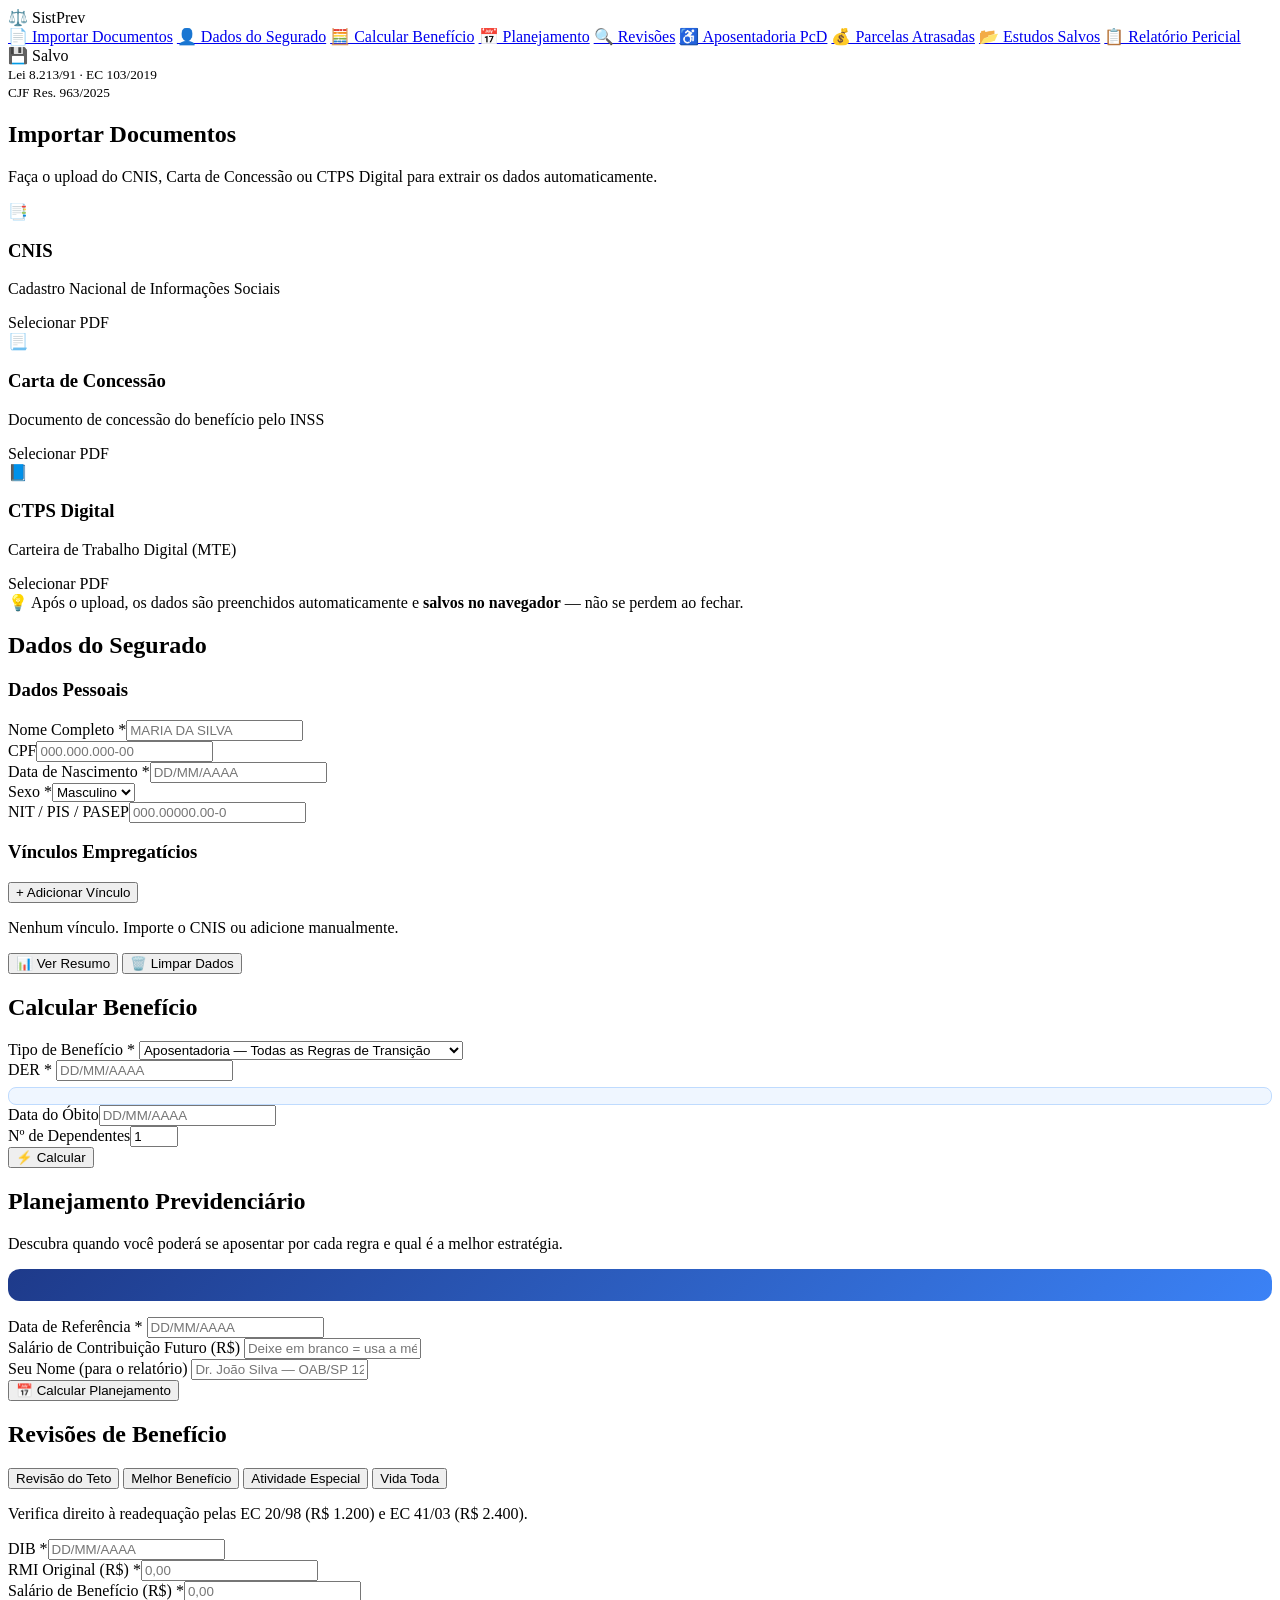
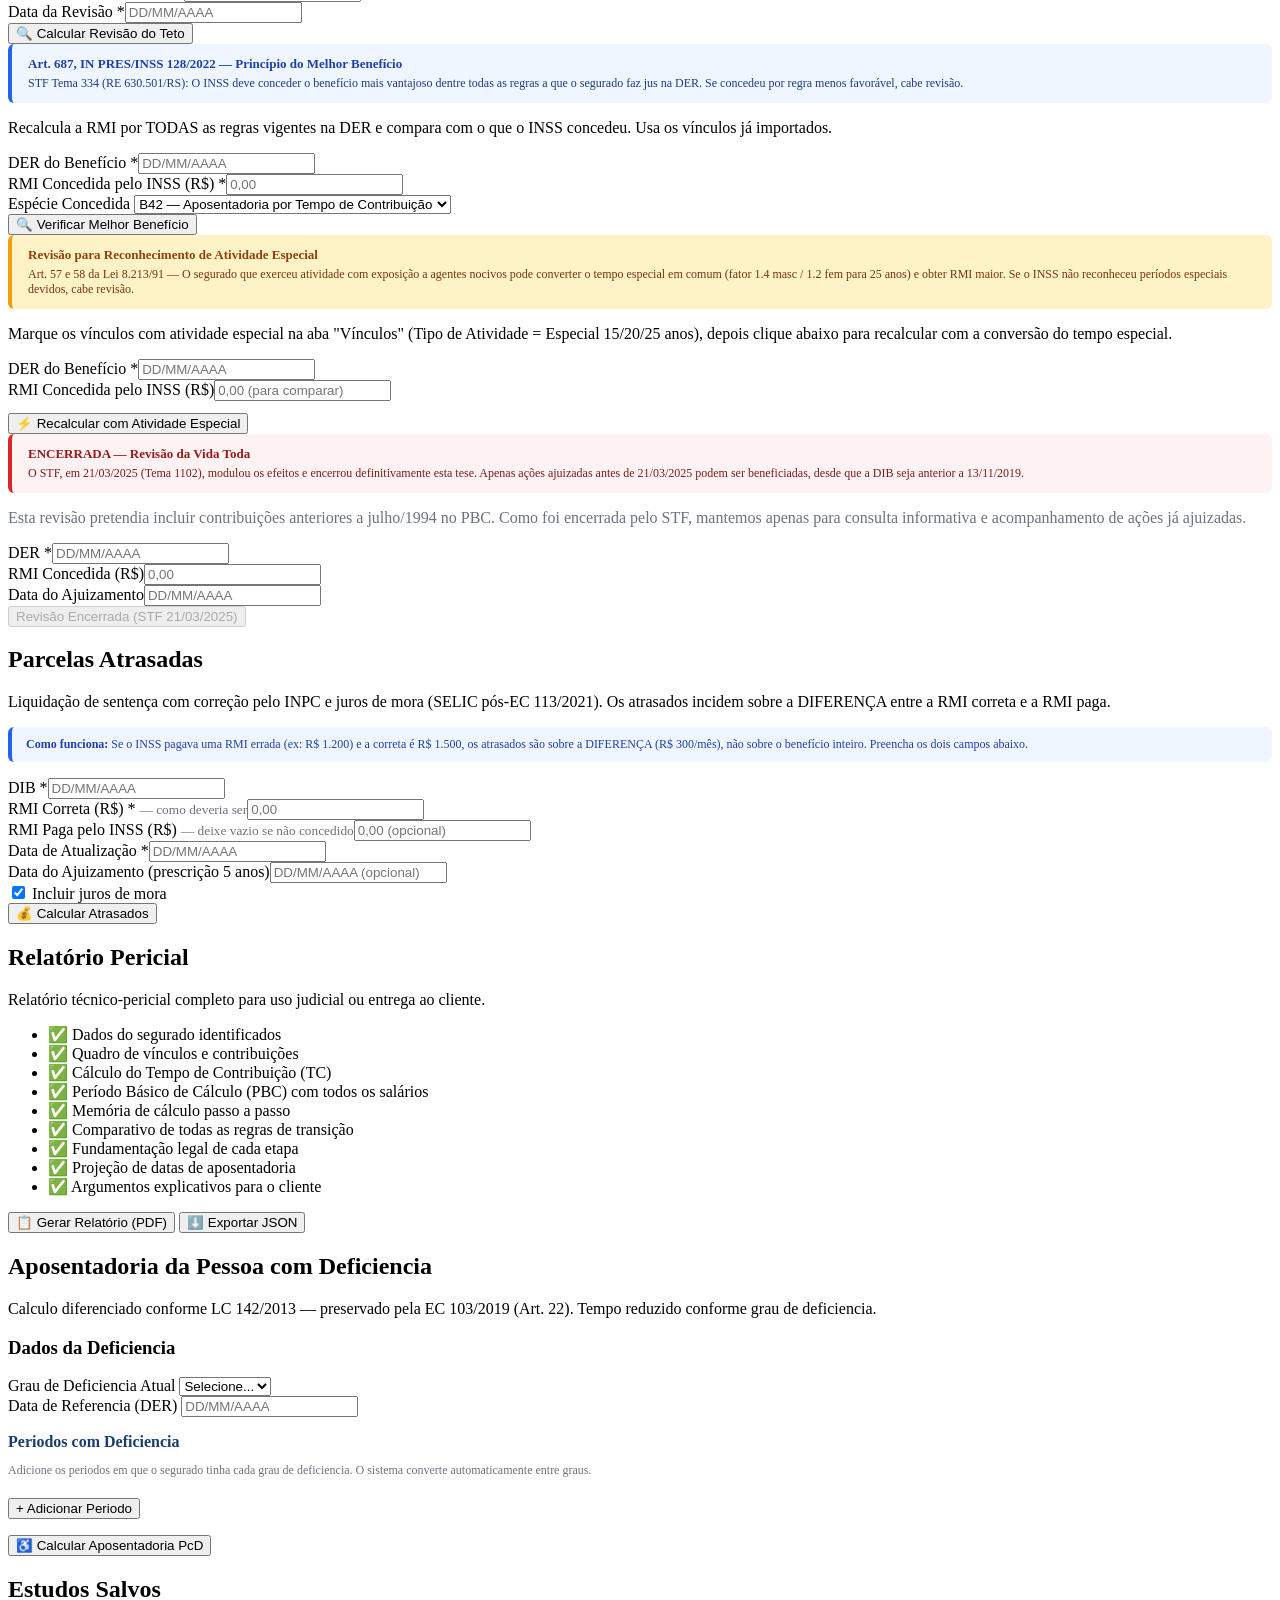
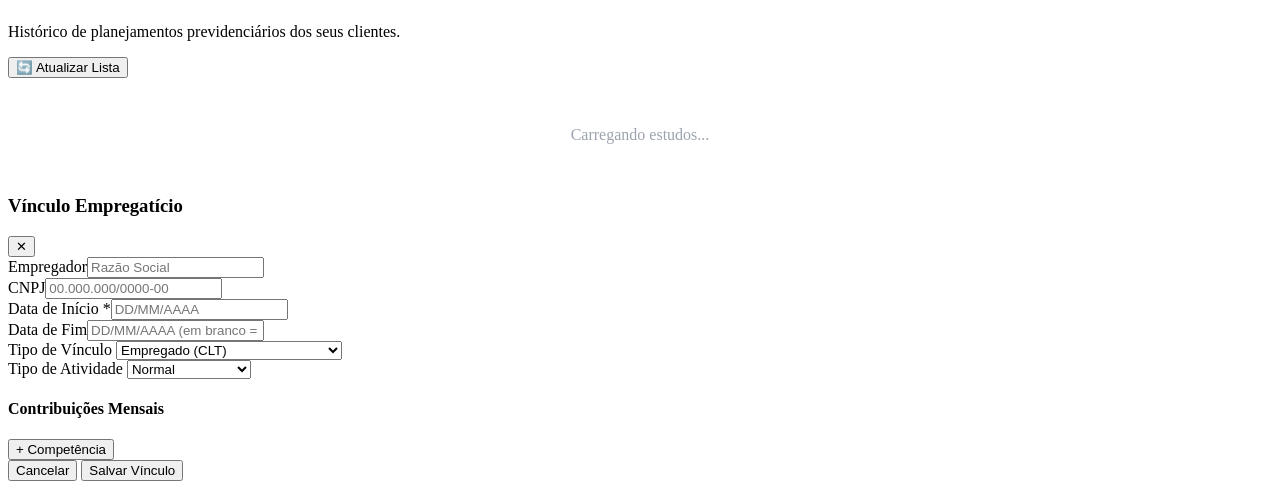
==== frontend/index.html @ 32204a5b "SistPrev - Sistema Previdenciario completo" ====
<!DOCTYPE html>
<html lang="pt-BR">
<head>
  <meta charset="UTF-8" />
  <meta name="viewport" content="width=device-width, initial-scale=1.0" />
  <title>Sistema Previdenciário — SistPrev</title>
  <link rel="stylesheet" href="/static/css/style.css" />
</head>
<body>
  <div id="app">
    <aside class="sidebar">
      <div class="sidebar-brand">
        <span class="brand-icon">⚖️</span>
        <span class="brand-name">SistPrev</span>
      </div>
      <nav class="sidebar-nav">
        <a href="#" class="nav-item active" data-page="upload">📄 Importar Documentos</a>
        <a href="#" class="nav-item" data-page="segurado">👤 Dados do Segurado</a>
        <a href="#" class="nav-item" data-page="calculo">🧮 Calcular Benefício</a>
        <a href="#" class="nav-item" data-page="planejamento">📅 Planejamento</a>
        <a href="#" class="nav-item" data-page="revisoes">🔍 Revisões</a>
        <a href="#" class="nav-item" data-page="pcd">♿ Aposentadoria PcD</a>
        <a href="#" class="nav-item" data-page="atrasados">💰 Parcelas Atrasadas</a>
        <a href="#" class="nav-item" data-page="estudos">📂 Estudos Salvos</a>
        <a href="#" class="nav-item" data-page="relatorio">📋 Relatório Pericial</a>
      </nav>
      <div class="sidebar-footer">
        <div id="save-indicator" class="save-indicator">💾 Salvo</div>
        <small>Lei 8.213/91 · EC 103/2019<br>CJF Res. 963/2025</small>
      </div>
    </aside>

    <main class="main-content">

      <!-- ── IMPORTAR ── -->
      <section id="page-upload" class="page active">
        <h1 class="page-title">Importar Documentos</h1>
        <p class="page-subtitle">Faça o upload do CNIS, Carta de Concessão ou CTPS Digital para extrair os dados automaticamente.</p>
        <div class="upload-grid">
          <div class="upload-card" id="card-cnis">
            <div class="upload-icon">📑</div>
            <h3>CNIS</h3>
            <p>Cadastro Nacional de Informações Sociais</p>
            <label class="btn btn-primary upload-label">Selecionar PDF<input type="file" accept=".pdf" id="input-cnis" hidden /></label>
            <div class="upload-status" id="status-cnis"></div>
          </div>
          <div class="upload-card" id="card-carta">
            <div class="upload-icon">📃</div>
            <h3>Carta de Concessão</h3>
            <p>Documento de concessão do benefício pelo INSS</p>
            <label class="btn btn-secondary upload-label">Selecionar PDF<input type="file" accept=".pdf" id="input-carta" hidden /></label>
            <div class="upload-status" id="status-carta"></div>
          </div>
          <div class="upload-card" id="card-ctps">
            <div class="upload-icon">📘</div>
            <h3>CTPS Digital</h3>
            <p>Carteira de Trabalho Digital (MTE)</p>
            <label class="btn btn-secondary upload-label">Selecionar PDF<input type="file" accept=".pdf" id="input-ctps" hidden /></label>
            <div class="upload-status" id="status-ctps"></div>
          </div>
        </div>
        <div class="alert alert-info">💡 Após o upload, os dados são preenchidos automaticamente e <strong>salvos no navegador</strong> — não se perdem ao fechar.</div>
      </section>

      <!-- ── SEGURADO ── -->
      <section id="page-segurado" class="page">
        <h1 class="page-title">Dados do Segurado</h1>
        <div class="card">
          <h3 class="card-title">Dados Pessoais</h3>
          <div class="form-grid">
            <div class="form-group"><label>Nome Completo *</label><input type="text" id="seg-nome" placeholder="MARIA DA SILVA" /></div>
            <div class="form-group"><label>CPF</label><input type="text" id="seg-cpf" placeholder="000.000.000-00" maxlength="14" /></div>
            <div class="form-group"><label>Data de Nascimento *</label><input type="text" id="seg-dn" placeholder="DD/MM/AAAA" maxlength="10" /></div>
            <div class="form-group"><label>Sexo *</label><select id="seg-sexo"><option value="MASCULINO">Masculino</option><option value="FEMININO">Feminino</option></select></div>
            <div class="form-group"><label>NIT / PIS / PASEP</label><input type="text" id="seg-nit" placeholder="000.00000.00-0" /></div>
          </div>
        </div>
        <div class="card">
          <div class="card-header-row">
            <h3 class="card-title">Vínculos Empregatícios</h3>
            <button class="btn btn-sm btn-primary" id="btn-add-vinculo">+ Adicionar Vínculo</button>
          </div>
          <div id="vinculos-list"><p class="empty-state">Nenhum vínculo. Importe o CNIS ou adicione manualmente.</p></div>
        </div>
        <div class="actions-row">
          <button class="btn btn-success" id="btn-calcular-resumo">📊 Ver Resumo</button>
          <button class="btn btn-secondary" id="btn-limpar-dados">🗑️ Limpar Dados</button>
        </div>
        <div id="resumo-segurado" class="resumo-box hidden"></div>
      </section>

      <!-- ── CALCULAR ── -->
      <section id="page-calculo" class="page">
        <h1 class="page-title">Calcular Benefício</h1>
        <div class="card">
          <div class="form-grid">
            <div class="form-group">
              <label>Tipo de Benefício *</label>
              <select id="calc-tipo">
                <optgroup label="Aposentadoria">
                  <option value="transicao">Aposentadoria — Todas as Regras de Transição</option>
                  <option value="idade">Aposentadoria por Idade</option>
                  <option value="especial_15">Aposentadoria Especial 15 anos</option>
                  <option value="especial_20">Aposentadoria Especial 20 anos</option>
                  <option value="especial_25">Aposentadoria Especial 25 anos</option>
                </optgroup>
                <optgroup label="Outros Benefícios">
                  <option value="auxilio_doenca">Auxílio por Incapacidade Temporária (B31)</option>
                  <option value="auxilio_acidente">Auxílio Acidentário (B91)</option>
                  <option value="invalidez">Aposentadoria por Incapacidade (B32)</option>
                  <option value="invalidez_acidentaria">Incapacidade Acidentária (B92)</option>
                  <option value="pensao">Pensão por Morte (B21)</option>
                </optgroup>
              </select>
            </div>
            <div class="form-group">
              <label>DER *</label>
              <input type="text" id="calc-der" placeholder="DD/MM/AAAA" maxlength="10" />
              <div id="calc-der-sugestoes" class="hidden" style="background:#eff6ff;border:1px solid #bfdbfe;border-radius:8px;padding:8px 12px;margin-top:6px;font-size:11px;color:#1e40af;"></div>
            </div>
            <div class="form-group hidden" id="grupo-pensao"><label>Data do Óbito</label><input type="text" id="calc-obito" placeholder="DD/MM/AAAA" maxlength="10" /></div>
            <div class="form-group hidden" id="grupo-dependentes"><label>Nº de Dependentes</label><input type="number" id="calc-dependentes" value="1" min="1" max="10" /></div>
          </div>
          <div class="actions-row">
            <button class="btn btn-success btn-lg" id="btn-calcular">⚡ Calcular</button>
          </div>
        </div>
        <div id="resultado-calculo" class="hidden"></div>
      </section>

      <!-- ── PLANEJAMENTO ── -->
      <section id="page-planejamento" class="page">
        <h1 class="page-title" id="plan-titulo">Planejamento Previdenciário</h1>
        <p class="page-subtitle" id="plan-subtitulo">Descubra quando você poderá se aposentar por cada regra e qual é a melhor estratégia.</p>
        <!-- Alerta automático: modo detectado pelo CNIS -->
        <div id="plan-modo-alerta" class="hidden" style="margin-bottom:16px;"></div>
        <!-- Painel fixo: benefício ativo detectado -->
        <div id="plan-beneficio-ativo" class="hidden" style="margin-bottom:16px;background:linear-gradient(135deg,#1e3a8a,#3b82f6);color:#fff;padding:16px 20px;border-radius:12px;display:flex;justify-content:space-between;align-items:center;flex-wrap:wrap;gap:12px;"></div>
        <div class="card">
          <div class="form-grid">
            <div class="form-group">
              <label id="plan-der-label">Data de Referência *</label>
              <input type="text" id="plan-der" placeholder="DD/MM/AAAA" maxlength="10" />
              <small id="plan-der-hint" style="color:#6b7280;font-size:11px;margin-top:4px;display:none;"></small>
            </div>
            <div class="form-group" id="plan-der-original-group" style="display:none;">
              <label>DER Original (INSS)</label>
              <input type="text" id="plan-der-original" readonly style="background:#f3f4f6;color:#374151;font-weight:700;cursor:not-allowed;" />
              <small style="color:#7c3aed;font-size:11px;margin-top:4px;">Data do requerimento original — usada para revisão</small>
            </div>
            <div class="form-group">
              <label>Salário de Contribuição Futuro (R$)</label>
              <input type="text" id="plan-salario" placeholder="Deixe em branco = usa a média atual" />
            </div>
            <div class="form-group">
              <label>Seu Nome (para o relatório)</label>
              <input type="text" id="plan-advogado" placeholder="Dr. João Silva — OAB/SP 123.456" />
            </div>
          </div>
          <div class="actions-row">
            <button class="btn btn-success btn-lg" id="btn-planejar">📅 Calcular Planejamento</button>
          </div>
        </div>
        <div id="resultado-planejamento" class="hidden"></div>
      </section>

      <!-- ── REVISÕES ── -->
      <section id="page-revisoes" class="page">
        <h1 class="page-title">Revisões de Benefício</h1>
        <div class="tabs" style="flex-wrap:wrap;">
          <button class="tab active" data-tab="teto">Revisão do Teto</button>
          <button class="tab" data-tab="melhor-beneficio">Melhor Benefício</button>
          <button class="tab" data-tab="especial-revisao">Atividade Especial</button>
          <button class="tab" data-tab="vida-toda">Vida Toda</button>
        </div>

        <!-- TETO -->
        <div class="tab-content active" id="tab-teto">
          <div class="card">
            <p class="card-desc">Verifica direito à readequação pelas EC 20/98 (R$ 1.200) e EC 41/03 (R$ 2.400).</p>
            <div class="form-grid">
              <div class="form-group"><label>DIB *</label><input type="text" id="teto-dib" placeholder="DD/MM/AAAA" maxlength="10" /></div>
              <div class="form-group"><label>RMI Original (R$) *</label><input type="text" id="teto-rmi" placeholder="0,00" /></div>
              <div class="form-group"><label>Salário de Benefício (R$) *</label><input type="text" id="teto-sb" placeholder="0,00" /></div>
              <div class="form-group"><label>Data da Revisão *</label><input type="text" id="teto-der" placeholder="DD/MM/AAAA" maxlength="10" /></div>
            </div>
            <button class="btn btn-primary" id="btn-teto">🔍 Calcular Revisão do Teto</button>
          </div>
          <div id="resultado-teto" class="hidden"></div>
        </div>

        <!-- MELHOR BENEFÍCIO -->
        <div class="tab-content" id="tab-melhor-beneficio">
          <div class="card">
            <div style="background:#eff6ff;border-left:4px solid #2563eb;padding:12px 16px;border-radius:6px;margin-bottom:16px;">
              <div style="font-weight:700;font-size:13px;color:#1e40af;">Art. 687, IN PRES/INSS 128/2022 — Princípio do Melhor Benefício</div>
              <div style="font-size:12px;color:#1e3a8a;margin-top:4px;">STF Tema 334 (RE 630.501/RS): O INSS deve conceder o benefício mais vantajoso dentre todas as regras a que o segurado faz jus na DER. Se concedeu por regra menos favorável, cabe revisão.</div>
            </div>
            <p class="card-desc">Recalcula a RMI por TODAS as regras vigentes na DER e compara com o que o INSS concedeu. Usa os vínculos já importados.</p>
            <div class="form-grid">
              <div class="form-group"><label>DER do Benefício *</label><input type="text" id="rev-mb-der" placeholder="DD/MM/AAAA" maxlength="10" /></div>
              <div class="form-group"><label>RMI Concedida pelo INSS (R$) *</label><input type="text" id="rev-mb-rmi" placeholder="0,00" /></div>
              <div class="form-group"><label>Espécie Concedida</label>
                <select id="rev-mb-especie">
                  <option value="42">B42 — Aposentadoria por Tempo de Contribuição</option>
                  <option value="41">B41 — Aposentadoria por Idade</option>
                  <option value="46">B46 — Aposentadoria Especial</option>
                  <option value="57">B57 — Aposentadoria da PCD</option>
                  <option value="99">B99 — Aposentadoria (EC 103/2019)</option>
                </select>
              </div>
            </div>
            <button class="btn btn-primary btn-lg" id="btn-rev-melhor">🔍 Verificar Melhor Benefício</button>
          </div>
          <div id="resultado-rev-melhor" class="hidden"></div>
        </div>

        <!-- ATIVIDADE ESPECIAL -->
        <div class="tab-content" id="tab-especial-revisao">
          <div class="card">
            <div style="background:#fef3c7;border-left:4px solid #f59e0b;padding:12px 16px;border-radius:6px;margin-bottom:16px;">
              <div style="font-weight:700;font-size:13px;color:#92400e;">Revisão para Reconhecimento de Atividade Especial</div>
              <div style="font-size:12px;color:#78350f;margin-top:4px;">
                Art. 57 e 58 da Lei 8.213/91 — O segurado que exerceu atividade com exposição a agentes nocivos pode converter o tempo especial em comum (fator 1.4 masc / 1.2 fem para 25 anos) e obter RMI maior. Se o INSS não reconheceu períodos especiais devidos, cabe revisão.
              </div>
            </div>
            <p class="card-desc">Marque os vínculos com atividade especial na aba "Vínculos" (Tipo de Atividade = Especial 15/20/25 anos), depois clique abaixo para recalcular com a conversão do tempo especial.</p>
            <div class="form-grid">
              <div class="form-group"><label>DER do Benefício *</label><input type="text" id="rev-esp-der" placeholder="DD/MM/AAAA" maxlength="10" /></div>
              <div class="form-group"><label>RMI Concedida pelo INSS (R$)</label><input type="text" id="rev-esp-rmi" placeholder="0,00 (para comparar)" /></div>
            </div>
            <div id="rev-esp-vinculos-especiais" style="margin:12px 0;"></div>
            <button class="btn btn-warning btn-lg" id="btn-rev-especial">⚡ Recalcular com Atividade Especial</button>
          </div>
          <div id="resultado-rev-especial" class="hidden"></div>
        </div>

        <!-- VIDA TODA -->
        <div class="tab-content" id="tab-vida-toda">
          <div class="card">
            <div style="background:#fef2f2;border-left:4px solid #dc2626;padding:12px 16px;border-radius:6px;margin-bottom:16px;">
              <div style="font-weight:700;font-size:13px;color:#991b1b;">ENCERRADA — Revisão da Vida Toda</div>
              <div style="font-size:12px;color:#7f1d1d;margin-top:4px;">
                O STF, em 21/03/2025 (Tema 1102), modulou os efeitos e encerrou definitivamente esta tese. Apenas ações ajuizadas antes de 21/03/2025 podem ser beneficiadas, desde que a DIB seja anterior a 13/11/2019.
              </div>
            </div>
            <p class="card-desc" style="color:#6b7280;">Esta revisão pretendia incluir contribuições anteriores a julho/1994 no PBC. Como foi encerrada pelo STF, mantemos apenas para consulta informativa e acompanhamento de ações já ajuizadas.</p>
            <div class="form-grid">
              <div class="form-group"><label>DER *</label><input type="text" id="rev-vt-der" placeholder="DD/MM/AAAA" maxlength="10" /></div>
              <div class="form-group"><label>RMI Concedida (R$)</label><input type="text" id="rev-vt-rmi" placeholder="0,00" /></div>
              <div class="form-group"><label>Data do Ajuizamento</label><input type="text" id="rev-vt-ajuiz" placeholder="DD/MM/AAAA" maxlength="10" /></div>
            </div>
            <button class="btn btn-secondary" id="btn-rev-vidatoda" disabled>Revisão Encerrada (STF 21/03/2025)</button>
          </div>
          <div id="resultado-rev-vidatoda" class="hidden"></div>
        </div>
      </section>

      <!-- ── ATRASADOS ── -->
      <section id="page-atrasados" class="page">
        <h1 class="page-title">Parcelas Atrasadas</h1>
        <p class="page-subtitle">Liquidação de sentença com correção pelo INPC e juros de mora (SELIC pós-EC 113/2021). Os atrasados incidem sobre a DIFERENÇA entre a RMI correta e a RMI paga.</p>
        <div class="card">
          <div style="background:#eff6ff;border-left:4px solid #2563eb;padding:10px 14px;border-radius:6px;margin-bottom:16px;font-size:12px;color:#1e40af;">
            <strong>Como funciona:</strong> Se o INSS pagava uma RMI errada (ex: R$ 1.200) e a correta é R$ 1.500, os atrasados são sobre a DIFERENÇA (R$ 300/mês), não sobre o benefício inteiro. Preencha os dois campos abaixo.
          </div>
          <div class="form-grid">
            <div class="form-group"><label>DIB *</label><input type="text" id="at-dib" placeholder="DD/MM/AAAA" maxlength="10" /></div>
            <div class="form-group"><label>RMI Correta (R$) * <small style="color:#6b7280">— como deveria ser</small></label><input type="text" id="at-rmi" placeholder="0,00" /></div>
            <div class="form-group"><label>RMI Paga pelo INSS (R$) <small style="color:#6b7280">— deixe vazio se não concedido</small></label><input type="text" id="at-rmi-paga" placeholder="0,00 (opcional)" /></div>
            <div class="form-group"><label>Data de Atualização *</label><input type="text" id="at-atualizacao" placeholder="DD/MM/AAAA" maxlength="10" /></div>
            <div class="form-group"><label>Data do Ajuizamento (prescrição 5 anos)</label><input type="text" id="at-ajuizamento" placeholder="DD/MM/AAAA (opcional)" maxlength="10" /></div>
            <div class="form-group"><label><input type="checkbox" id="at-juros" checked /> Incluir juros de mora</label></div>
          </div>
          <button class="btn btn-success btn-lg" id="btn-atrasados">💰 Calcular Atrasados</button>
        </div>
        <div id="resultado-atrasados" class="hidden"></div>
      </section>

      <!-- ── RELATÓRIO ── -->
      <section id="page-relatorio" class="page">
        <h1 class="page-title">Relatório Pericial</h1>
        <p class="page-subtitle">Relatório técnico-pericial completo para uso judicial ou entrega ao cliente.</p>
        <div class="card">
          <ul class="feature-list">
            <li>✅ Dados do segurado identificados</li>
            <li>✅ Quadro de vínculos e contribuições</li>
            <li>✅ Cálculo do Tempo de Contribuição (TC)</li>
            <li>✅ Período Básico de Cálculo (PBC) com todos os salários</li>
            <li>✅ Memória de cálculo passo a passo</li>
            <li>✅ Comparativo de todas as regras de transição</li>
            <li>✅ Fundamentação legal de cada etapa</li>
            <li>✅ Projeção de datas de aposentadoria</li>
            <li>✅ Argumentos explicativos para o cliente</li>
          </ul>
          <div class="actions-row">
            <button class="btn btn-primary btn-lg" id="btn-gerar-relatorio">📋 Gerar Relatório (PDF)</button>
            <button class="btn btn-secondary" id="btn-exportar-json">⬇️ Exportar JSON</button>
          </div>
        </div>
        <div id="preview-relatorio" class="hidden"></div>
      </section>

      <!-- ── APOSENTADORIA PcD ── -->
      <section id="page-pcd" class="page">
        <h1 class="page-title">Aposentadoria da Pessoa com Deficiencia</h1>
        <p class="page-subtitle">Calculo diferenciado conforme LC 142/2013 — preservado pela EC 103/2019 (Art. 22). Tempo reduzido conforme grau de deficiencia.</p>
        <div class="card">
          <h3 class="card-title">Dados da Deficiencia</h3>
          <div class="form-grid">
            <div class="form-group">
              <label>Grau de Deficiencia Atual</label>
              <select id="pcd-grau">
                <option value="">Selecione...</option>
                <option value="GRAVE">Grave</option>
                <option value="MODERADA">Moderada</option>
                <option value="LEVE">Leve</option>
              </select>
            </div>
            <div class="form-group">
              <label>Data de Referencia (DER)</label>
              <input type="text" id="pcd-der" placeholder="DD/MM/AAAA">
            </div>
          </div>
          <h4 style="margin-top:16px;margin-bottom:8px;color:#1a3c6e;">Periodos com Deficiencia</h4>
          <p style="font-size:12px;color:#6b7280;margin-bottom:12px;">Adicione os periodos em que o segurado tinha cada grau de deficiencia. O sistema converte automaticamente entre graus.</p>
          <div id="pcd-periodos-lista"></div>
          <button class="btn btn-secondary" onclick="adicionarPeriodoPcD()" style="margin-top:8px;">+ Adicionar Periodo</button>
        </div>
        <div class="actions-row" style="margin-top:16px;">
          <button class="btn btn-primary" id="btn-calcular-pcd">♿ Calcular Aposentadoria PcD</button>
        </div>
        <div id="resultado-pcd" class="hidden" style="margin-top:20px;"></div>
      </section>

      <!-- ── ESTUDOS SALVOS ── -->
      <section id="page-estudos" class="page">
        <h1 class="page-title">Estudos Salvos</h1>
        <p class="page-subtitle">Histórico de planejamentos previdenciários dos seus clientes.</p>
        <div class="card">
          <div class="actions-row" style="margin-bottom:16px;">
            <button class="btn btn-primary" id="btn-atualizar-estudos" onclick="carregarEstudos()">🔄 Atualizar Lista</button>
          </div>
          <div id="lista-estudos">
            <p style="color:#9ca3af;text-align:center;padding:32px;">Carregando estudos...</p>
          </div>
        </div>
      </section>

    </main>
  </div>

  <!-- Modal Vínculo -->
  <div class="modal-overlay hidden" id="modal-vinculo">
    <div class="modal">
      <div class="modal-header">
        <h3>Vínculo Empregatício</h3>
        <button class="modal-close" id="btn-fechar-modal">✕</button>
      </div>
      <div class="modal-body">
        <div class="form-grid">
          <div class="form-group"><label>Empregador</label><input type="text" id="v-nome" placeholder="Razão Social" /></div>
          <div class="form-group"><label>CNPJ</label><input type="text" id="v-cnpj" placeholder="00.000.000/0000-00" /></div>
          <div class="form-group"><label>Data de Início *</label><input type="text" id="v-inicio" placeholder="DD/MM/AAAA" maxlength="10" /></div>
          <div class="form-group"><label>Data de Fim</label><input type="text" id="v-fim" placeholder="DD/MM/AAAA (em branco = em aberto)" maxlength="10" /></div>
          <div class="form-group">
            <label>Tipo de Vínculo</label>
            <select id="v-tipo">
              <option value="EMPREGADO">Empregado (CLT)</option>
              <option value="EMPREGADO_DOMESTICO">Empregado Doméstico</option>
              <option value="CONTRIBUINTE_INDIVIDUAL">Contribuinte Individual / Autônomo</option>
              <option value="MEI">MEI</option>
              <option value="FACULTATIVO">Facultativo</option>
              <option value="TRABALHADOR_AVULSO">Trabalhador Avulso</option>
              <option value="SEGURADO_ESPECIAL">Segurado Especial (Rural)</option>
            </select>
          </div>
          <div class="form-group">
            <label>Tipo de Atividade</label>
            <select id="v-atividade">
              <option value="NORMAL">Normal</option>
              <option value="ESPECIAL_15">Especial 15 anos</option>
              <option value="ESPECIAL_20">Especial 20 anos</option>
              <option value="ESPECIAL_25">Especial 25 anos</option>
            </select>
          </div>
        </div>
        <div class="contribuicoes-section">
          <div class="card-header-row">
            <h4>Contribuições Mensais</h4>
            <button class="btn btn-sm btn-secondary" id="btn-add-contrib">+ Competência</button>
          </div>
          <div id="contrib-list"></div>
        </div>
      </div>
      <div class="modal-footer">
        <button class="btn btn-secondary" id="btn-cancelar-modal">Cancelar</button>
        <button class="btn btn-primary" id="btn-salvar-vinculo">Salvar Vínculo</button>
      </div>
    </div>
  </div>

  <div class="toast-container" id="toast-container"></div>
  <script src="/static/js/app.js"></script>
</body>
</html>
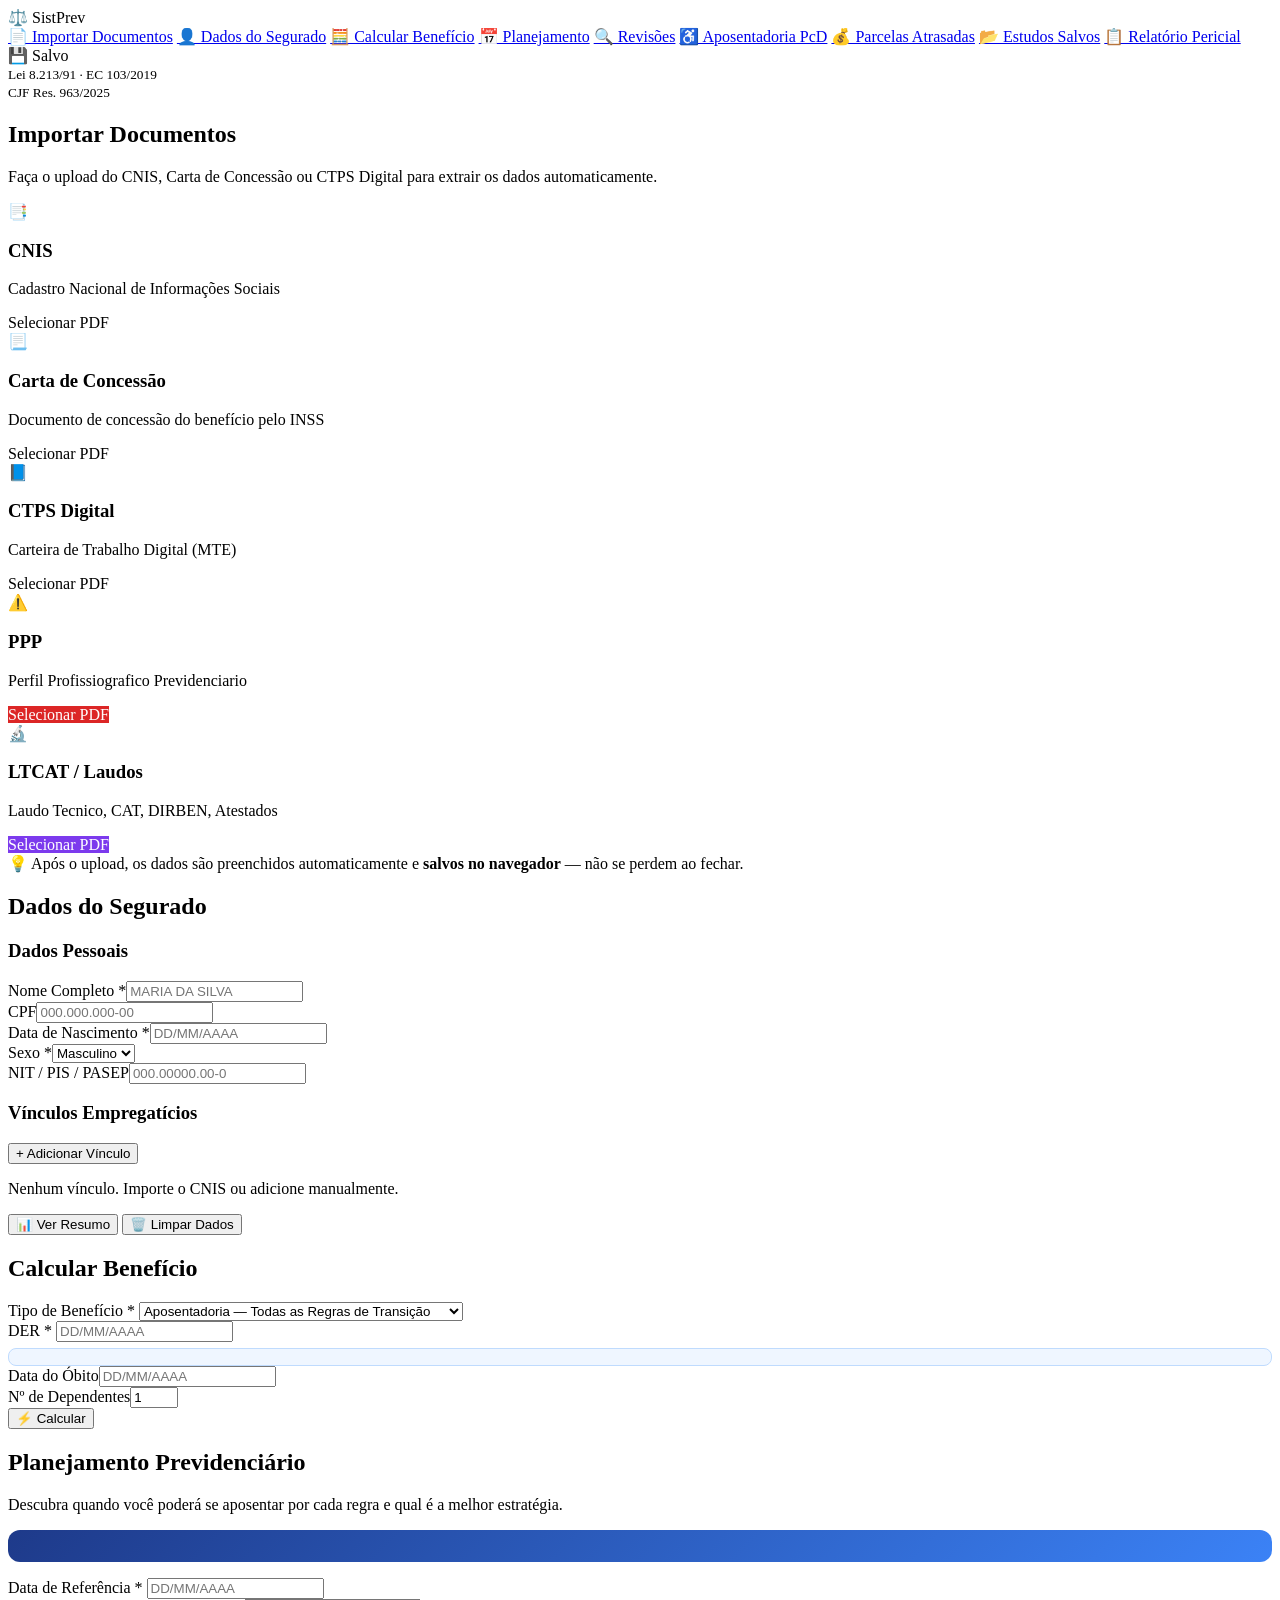
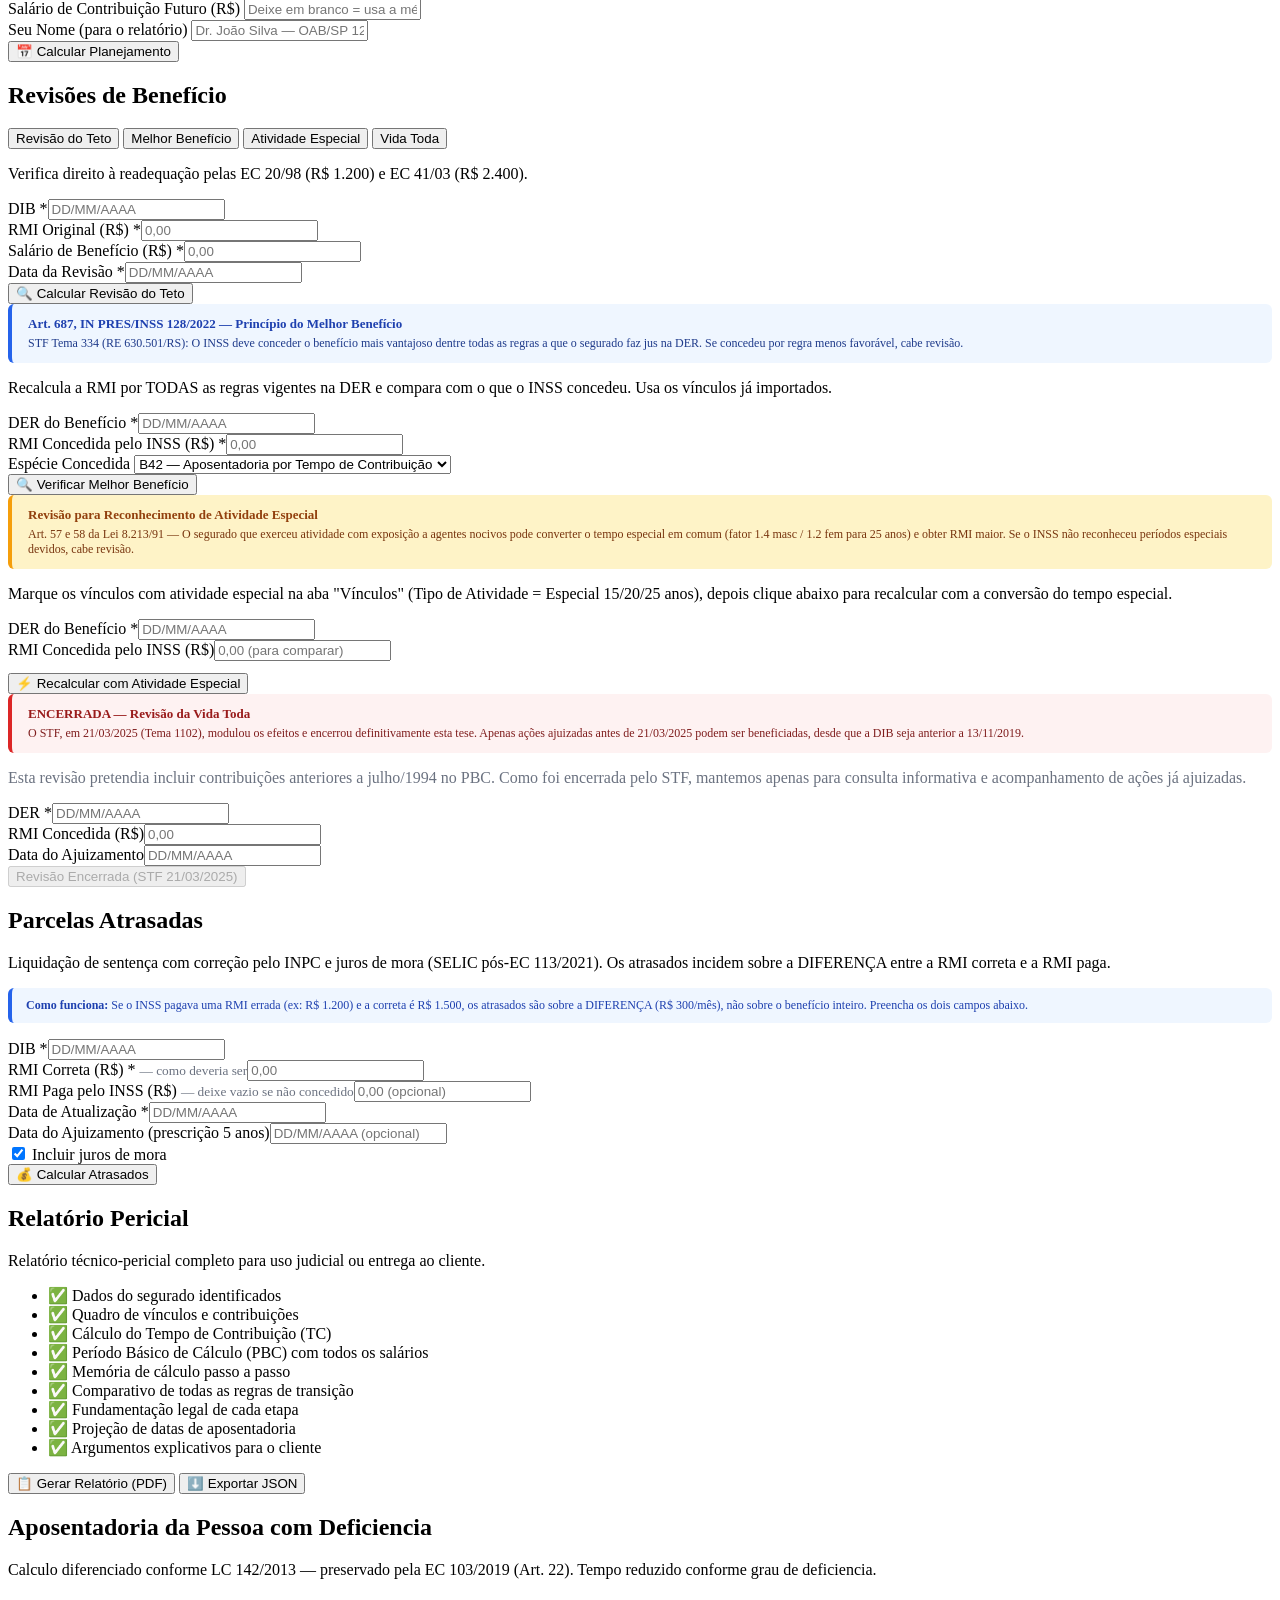
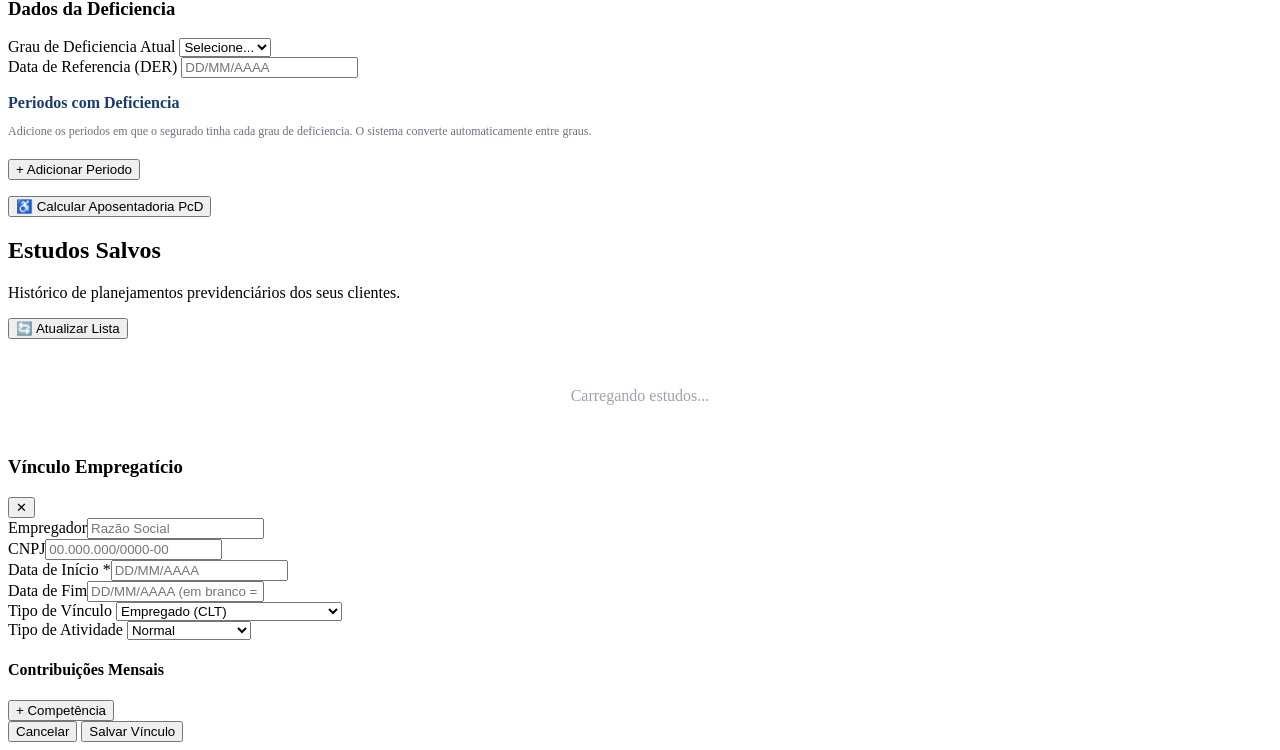
==== commit d3f52fac: "Adiciona upload PPP/LTCAT, corrige fator especial CI, corrige decimal atrasados" ====
--- a/frontend/index.html
+++ b/frontend/index.html
@@ -58,6 +58,20 @@
             <label class="btn btn-secondary upload-label">Selecionar PDF<input type="file" accept=".pdf" id="input-ctps" hidden /></label>
             <div class="upload-status" id="status-ctps"></div>
           </div>
+          <div class="upload-card" id="card-ppp">
+            <div class="upload-icon">⚠️</div>
+            <h3>PPP</h3>
+            <p>Perfil Profissiografico Previdenciario</p>
+            <label class="btn btn-secondary upload-label" style="background:#dc2626;border-color:#dc2626;color:#fff;">Selecionar PDF<input type="file" accept=".pdf" id="input-ppp" hidden /></label>
+            <div class="upload-status" id="status-ppp"></div>
+          </div>
+          <div class="upload-card" id="card-ltcat">
+            <div class="upload-icon">🔬</div>
+            <h3>LTCAT / Laudos</h3>
+            <p>Laudo Tecnico, CAT, DIRBEN, Atestados</p>
+            <label class="btn btn-secondary upload-label" style="background:#7c3aed;border-color:#7c3aed;color:#fff;">Selecionar PDF<input type="file" accept=".pdf" id="input-ltcat" hidden /></label>
+            <div class="upload-status" id="status-ltcat"></div>
+          </div>
         </div>
         <div class="alert alert-info">💡 Após o upload, os dados são preenchidos automaticamente e <strong>salvos no navegador</strong> — não se perdem ao fechar.</div>
       </section>
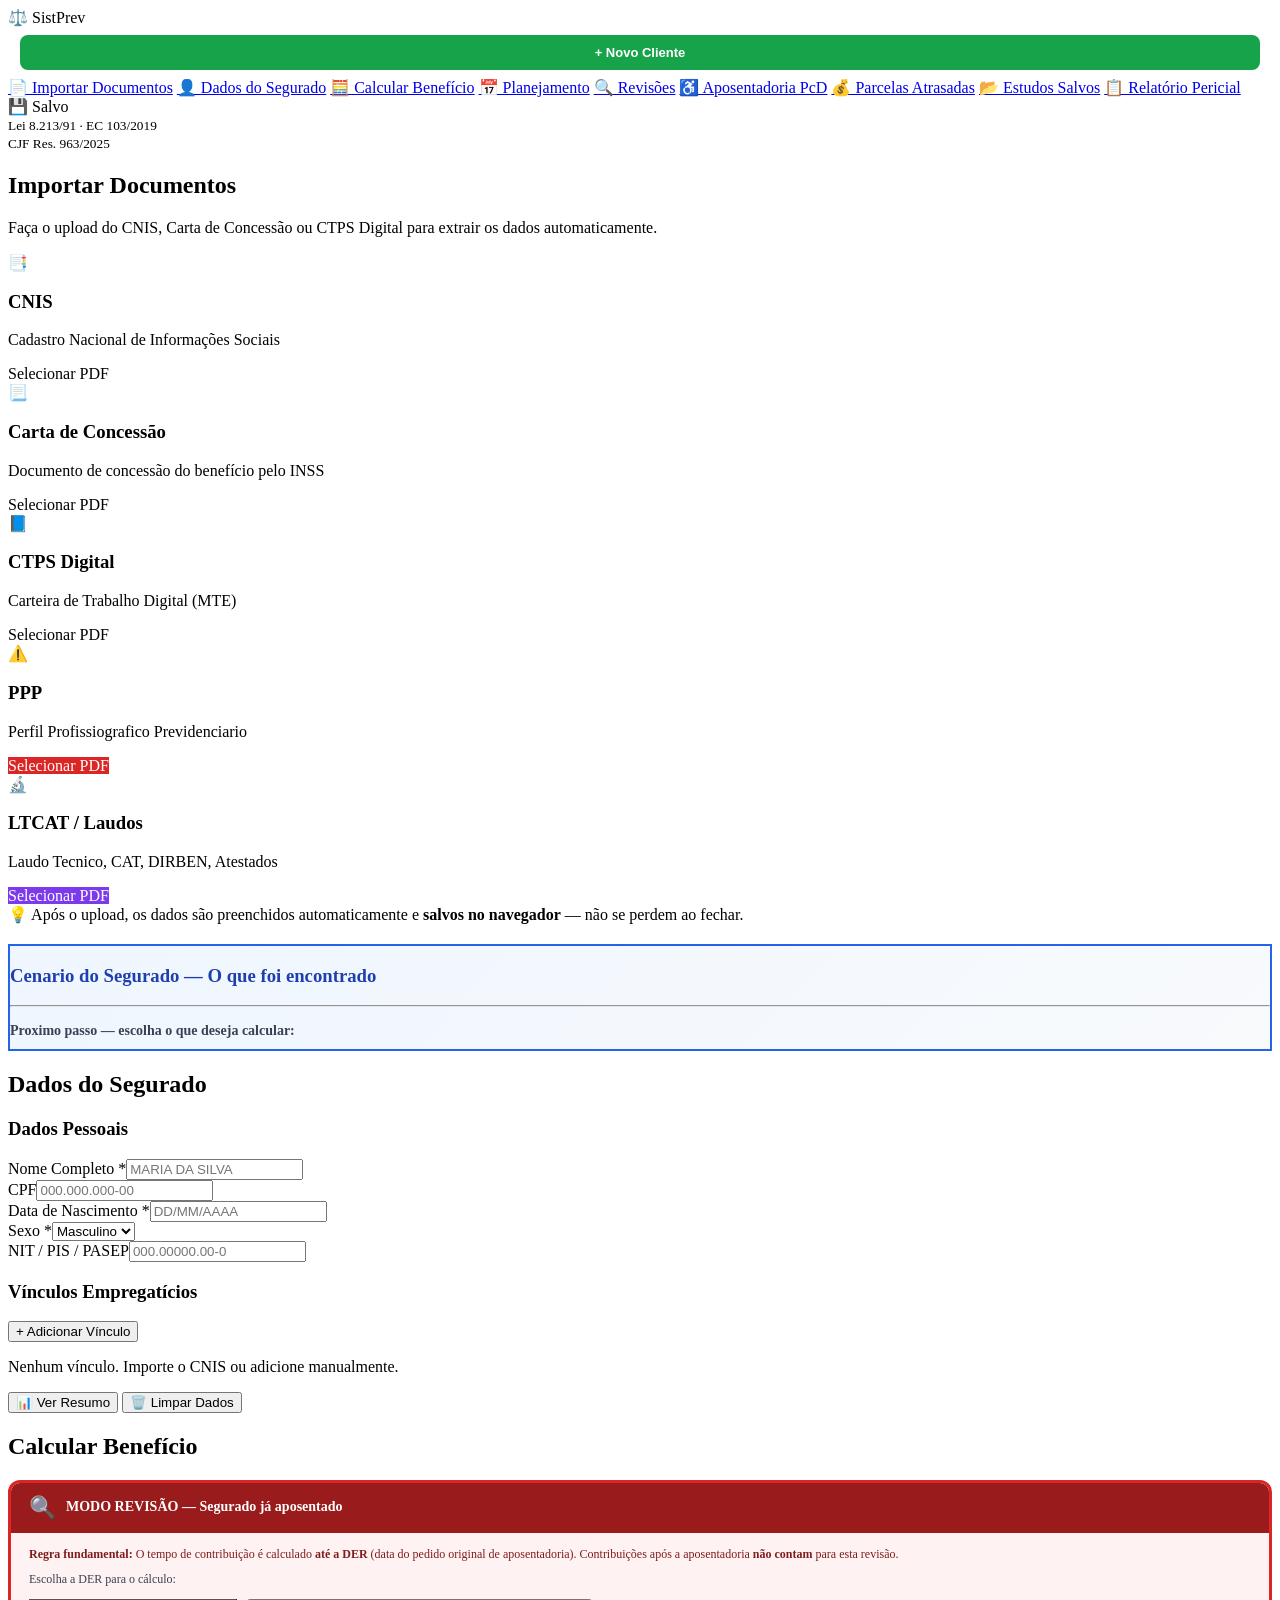
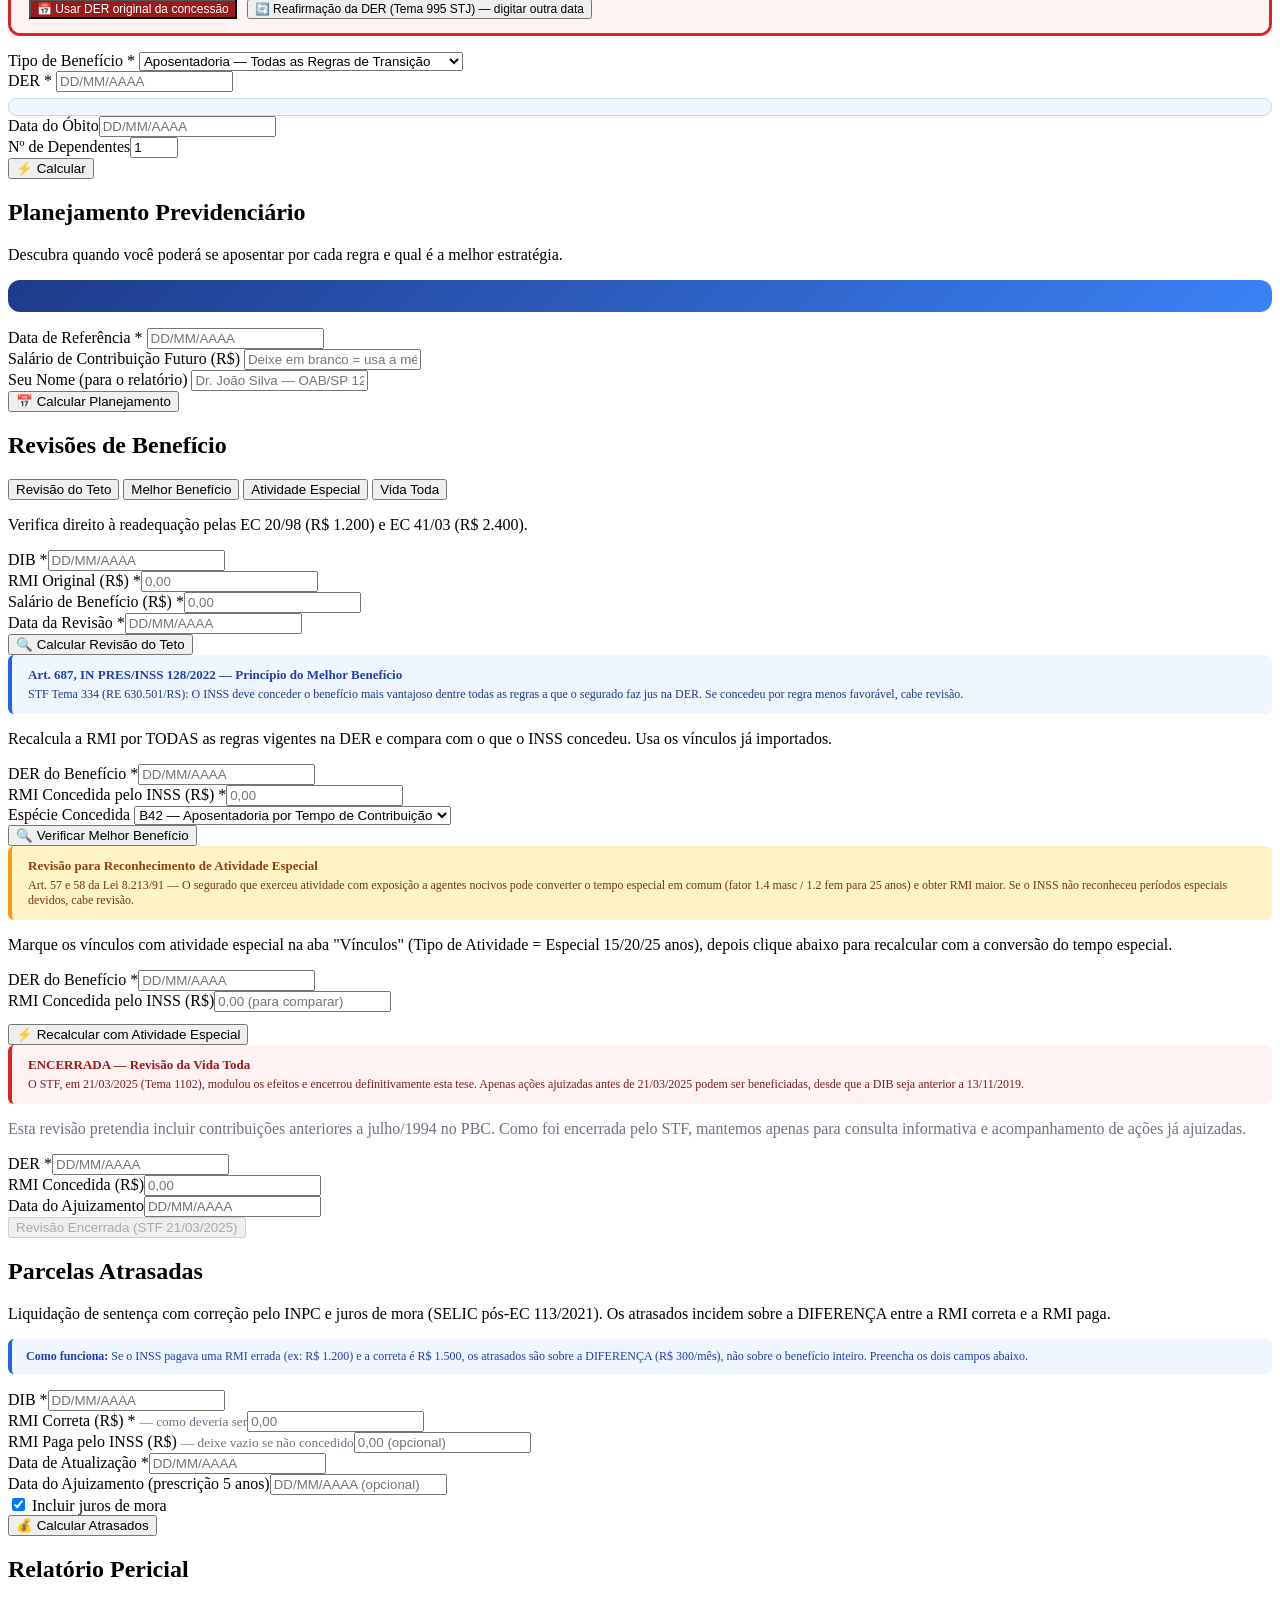
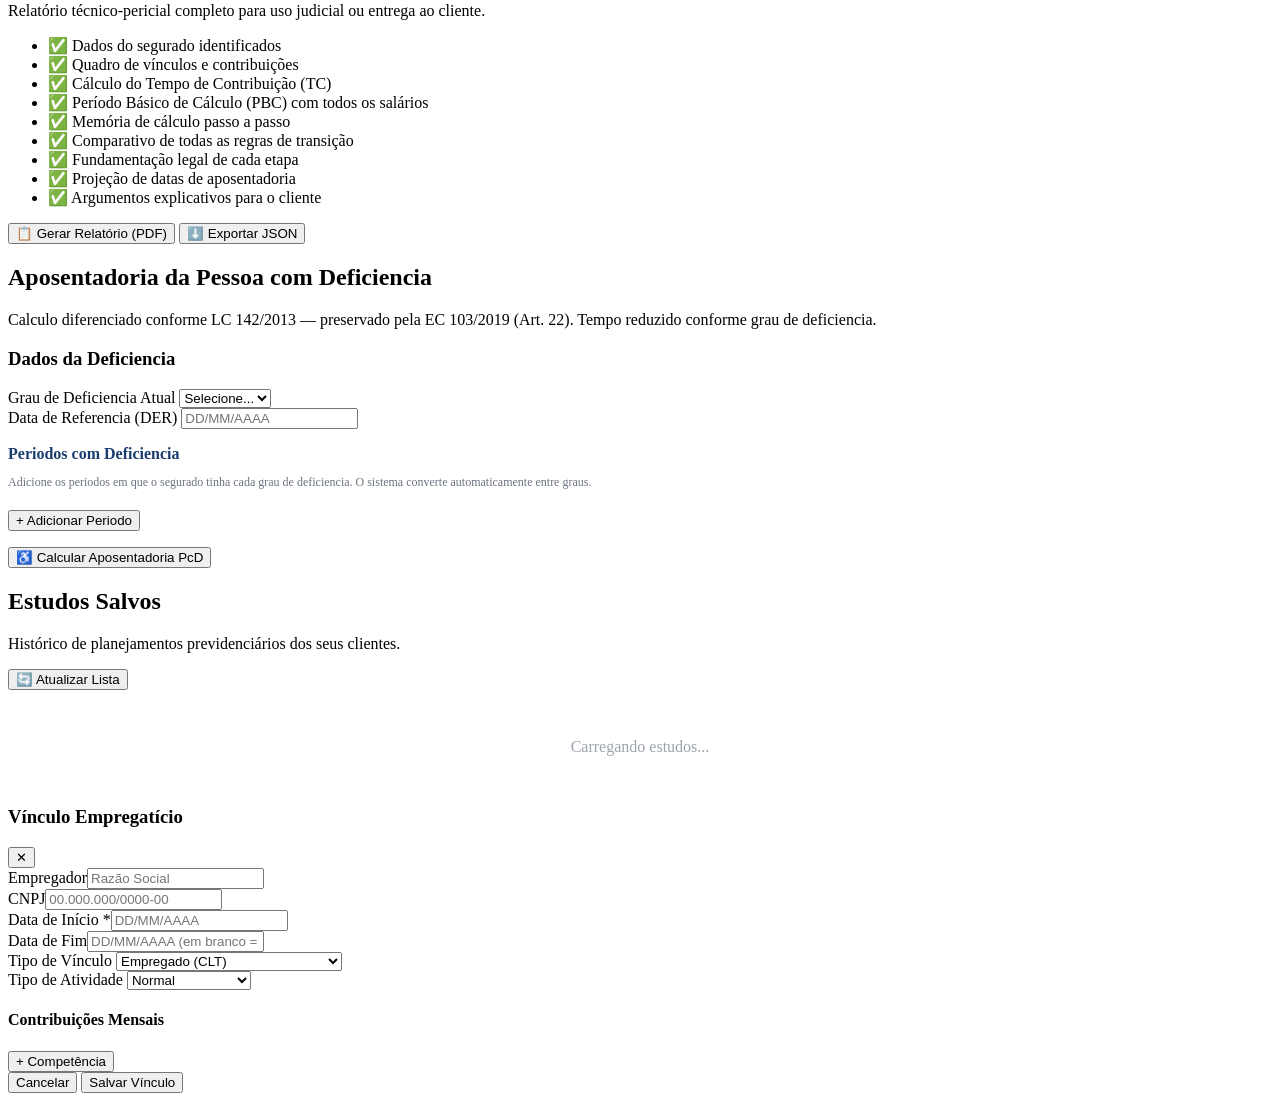
==== commit e4e474fa: "5 correções críticas: modo revisão, localStorage, novo cliente, qualidade, cenário FIX 1: modo_revis" ====
--- a/frontend/index.html
+++ b/frontend/index.html
@@ -13,6 +13,7 @@
         <span class="brand-icon">⚖️</span>
         <span class="brand-name">SistPrev</span>
       </div>
+      <button id="btn-novo-cliente" style="width:calc(100% - 24px);margin:8px 12px;padding:10px 12px;background:#16a34a;color:#fff;border:none;border-radius:8px;font-weight:700;cursor:pointer;font-size:13px;">+ Novo Cliente</button>
       <nav class="sidebar-nav">
         <a href="#" class="nav-item active" data-page="upload">📄 Importar Documentos</a>
         <a href="#" class="nav-item" data-page="segurado">👤 Dados do Segurado</a>
@@ -74,6 +75,16 @@
           </div>
         </div>
         <div class="alert alert-info">💡 Após o upload, os dados são preenchidos automaticamente e <strong>salvos no navegador</strong> — não se perdem ao fechar.</div>
+        <!-- Cenário do Segurado (aparece após upload) -->
+        <div id="cenario-completo" class="hidden" style="margin-top:20px;">
+          <div class="card" style="border:2px solid #2563eb;background:linear-gradient(135deg,#eff6ff,#f8fafc);">
+            <h3 class="card-title" style="color:#1e40af;">Cenario do Segurado — O que foi encontrado</h3>
+            <div id="cenario-resumo"></div>
+            <hr style="border-color:#e5e7eb;margin:16px 0;">
+            <div style="font-weight:700;font-size:14px;color:#374151;margin-bottom:10px;">Proximo passo — escolha o que deseja calcular:</div>
+            <div id="cenario-acoes" style="display:flex;gap:10px;flex-wrap:wrap;"></div>
+          </div>
+        </div>
       </section>
 
       <!-- ── SEGURADO ── -->
@@ -106,6 +117,37 @@
       <!-- ── CALCULAR ── -->
       <section id="page-calculo" class="page">
         <h1 class="page-title">Calcular Benefício</h1>
+
+        <!-- ── PAINEL REVISÃO: aparece quando há aposentadoria ativa ── -->
+        <div id="calc-painel-revisao" class="hidden" style="margin-bottom:16px;border:3px solid #dc2626;border-radius:12px;overflow:hidden;">
+          <div style="background:#991b1b;color:#fff;padding:12px 18px;display:flex;align-items:center;gap:10px;">
+            <span style="font-size:22px;">🔍</span>
+            <div>
+              <div style="font-size:14px;font-weight:800;">MODO REVISÃO — Segurado já aposentado</div>
+              <div id="calc-revisao-info" style="font-size:12px;opacity:.85;margin-top:2px;"></div>
+            </div>
+          </div>
+          <div style="background:#fef2f2;padding:14px 18px;">
+            <div style="font-size:12px;color:#7f1d1d;margin-bottom:10px;">
+              <strong>Regra fundamental:</strong> O tempo de contribuição é calculado <strong>até a DER</strong> (data do pedido original de aposentadoria).
+              Contribuições após a aposentadoria <strong>não contam</strong> para esta revisão.
+            </div>
+            <div style="font-size:12px;color:#374151;margin-bottom:12px;">Escolha a DER para o cálculo:</div>
+            <div style="display:flex;gap:10px;flex-wrap:wrap;">
+              <button id="btn-usar-der-original" class="btn" style="background:#991b1b;color:#fff;font-size:12px;">
+                📅 Usar DER original da concessão
+              </button>
+              <button id="btn-usar-der-reafirmacao" class="btn btn-secondary" style="font-size:12px;">
+                🔄 Reafirmação da DER (Tema 995 STJ) — digitar outra data
+              </button>
+            </div>
+            <div id="calc-retroativos-preview" style="margin-top:12px;display:none;background:#fff3cd;border:1px solid #ffc107;border-radius:8px;padding:10px 14px;font-size:12px;color:#856404;">
+              <strong>⚠ Retroativos:</strong> O segurado recebeu <strong id="calc-retro-valor"></strong> desde a aposentadoria (<span id="calc-retro-periodo"></span>).
+              Este valor será abatido dos atrasados na revisão.
+            </div>
+          </div>
+        </div>
+
         <div class="card">
           <div class="form-grid">
             <div class="form-group">
@@ -128,8 +170,9 @@
               </select>
             </div>
             <div class="form-group">
-              <label>DER *</label>
+              <label id="calc-der-label">DER *</label>
               <input type="text" id="calc-der" placeholder="DD/MM/AAAA" maxlength="10" />
+              <div id="calc-der-hint" class="hidden" style="font-size:11px;color:#991b1b;margin-top:4px;"></div>
               <div id="calc-der-sugestoes" class="hidden" style="background:#eff6ff;border:1px solid #bfdbfe;border-radius:8px;padding:8px 12px;margin-top:6px;font-size:11px;color:#1e40af;"></div>
             </div>
             <div class="form-group hidden" id="grupo-pensao"><label>Data do Óbito</label><input type="text" id="calc-obito" placeholder="DD/MM/AAAA" maxlength="10" /></div>
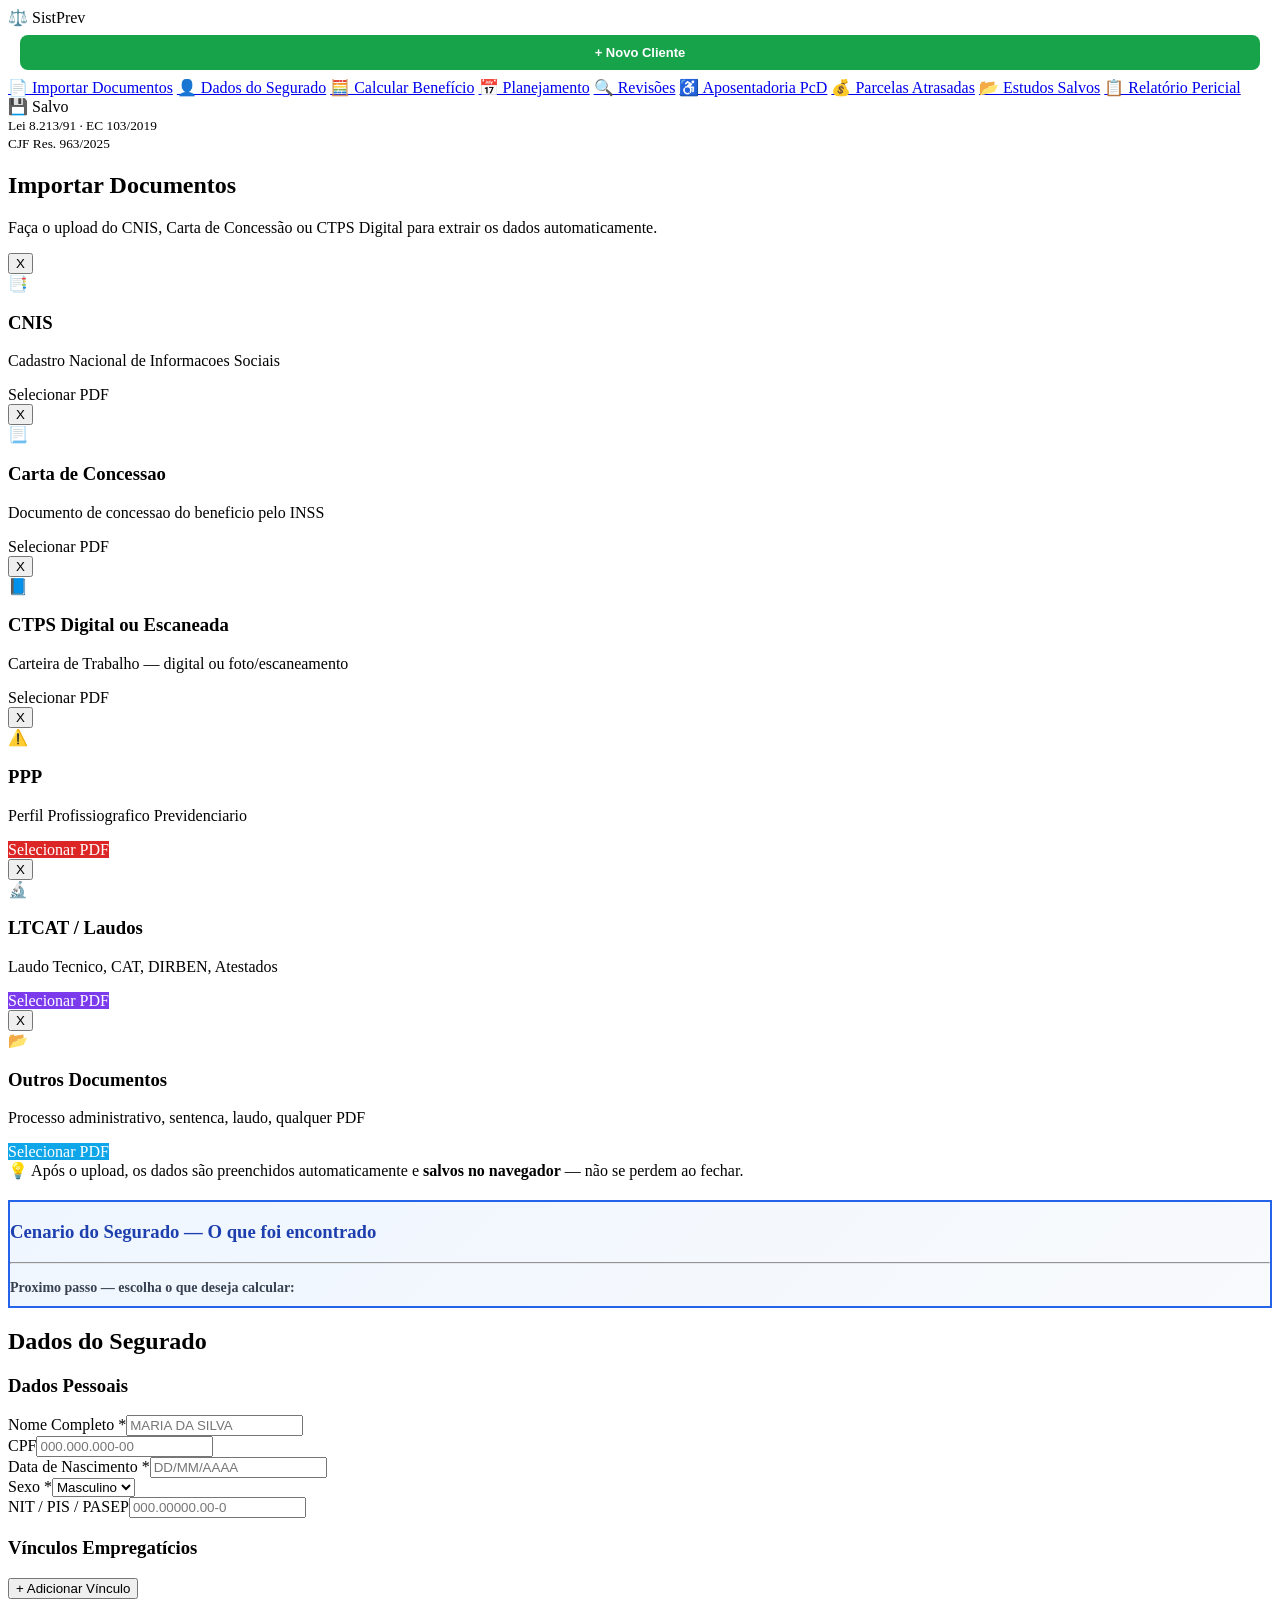
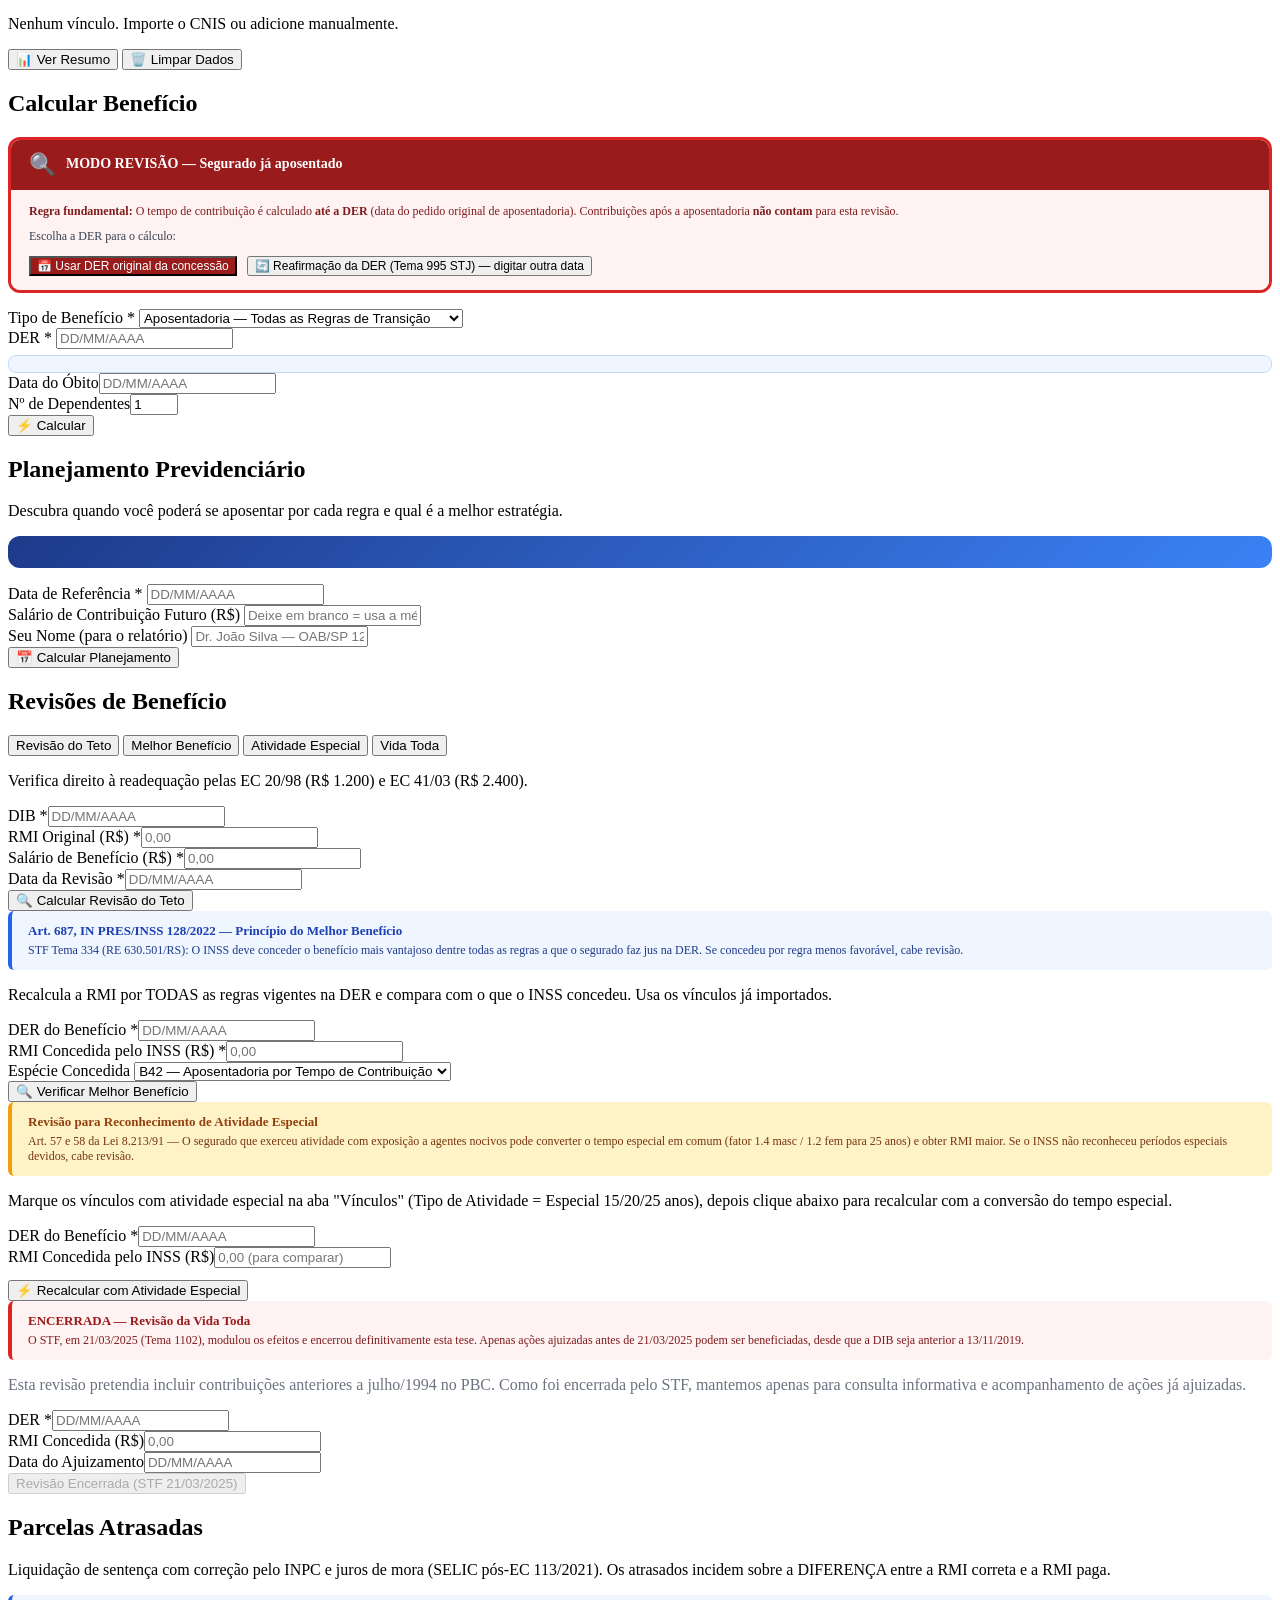
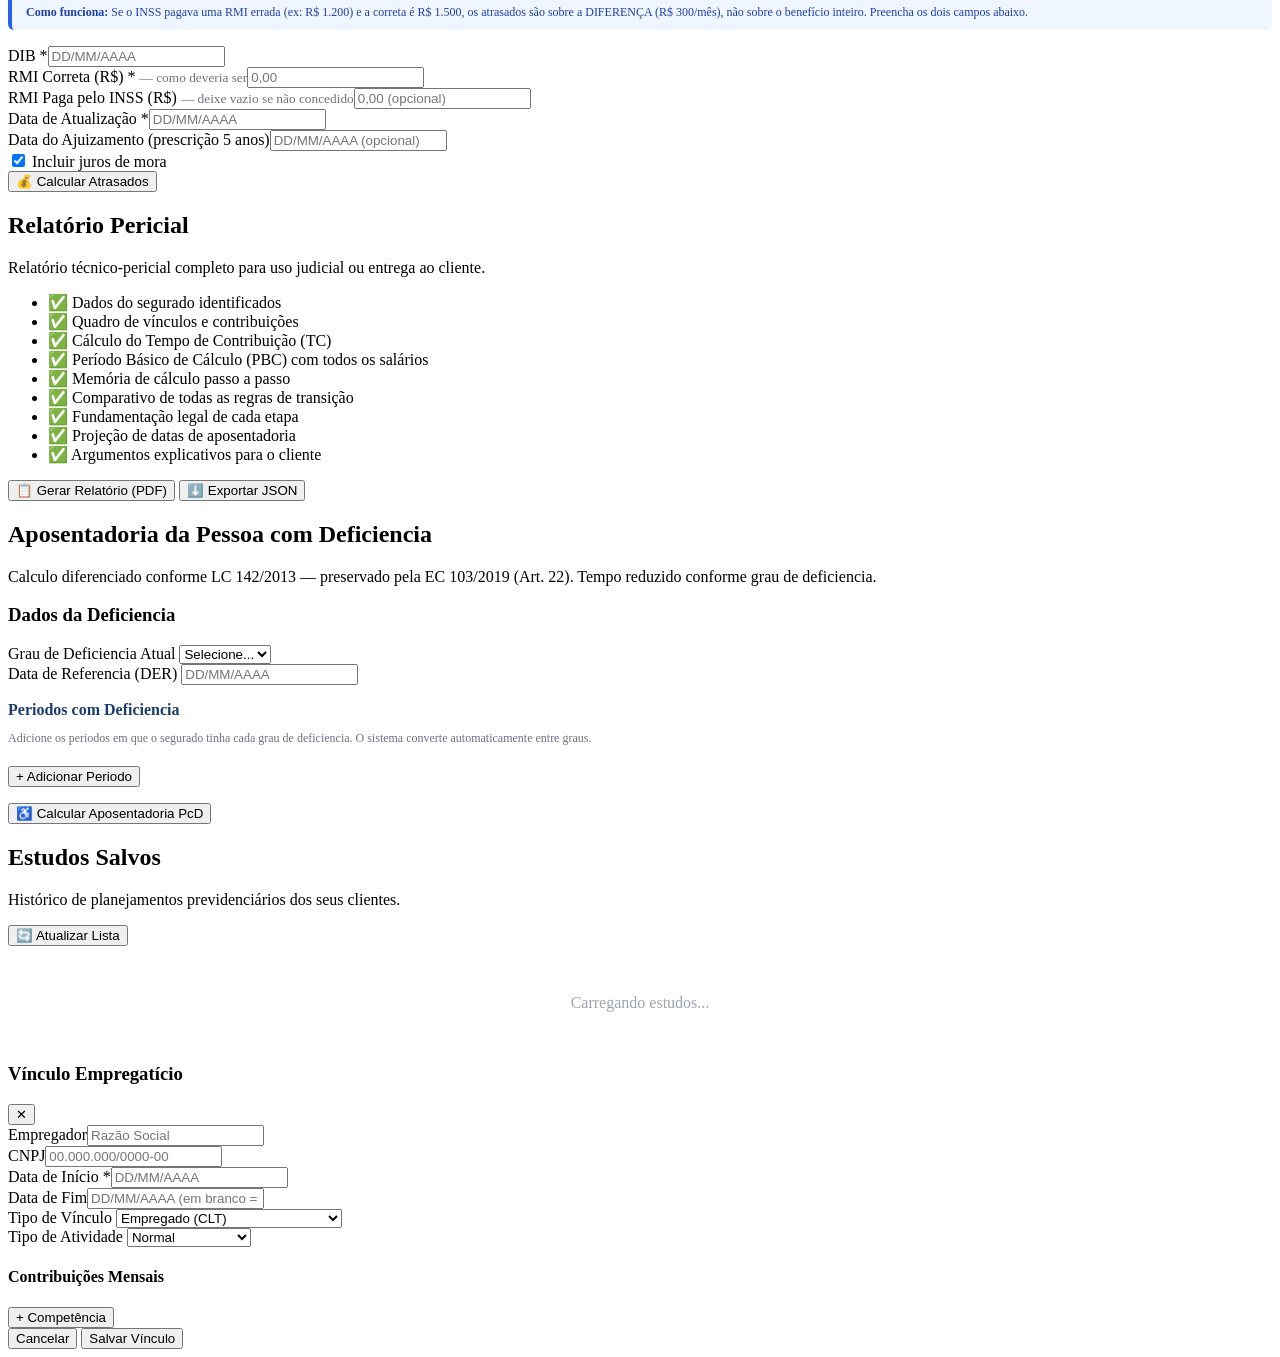
==== commit 877412ed: "Análise especial robusta + delete upload + card Outros + fix PcD - Fix análise especial: protege con" ====
--- a/frontend/index.html
+++ b/frontend/index.html
@@ -39,39 +39,52 @@
         <p class="page-subtitle">Faça o upload do CNIS, Carta de Concessão ou CTPS Digital para extrair os dados automaticamente.</p>
         <div class="upload-grid">
           <div class="upload-card" id="card-cnis">
+            <button class="upload-delete hidden" onclick="limparUpload('cnis')" title="Remover">X</button>
             <div class="upload-icon">📑</div>
             <h3>CNIS</h3>
-            <p>Cadastro Nacional de Informações Sociais</p>
-            <label class="btn btn-primary upload-label">Selecionar PDF<input type="file" accept=".pdf" id="input-cnis" hidden /></label>
+            <p>Cadastro Nacional de Informacoes Sociais</p>
+            <label class="btn btn-primary upload-label">Selecionar PDF<input type="file" accept=".pdf,.jpg,.png" id="input-cnis" hidden /></label>
             <div class="upload-status" id="status-cnis"></div>
           </div>
           <div class="upload-card" id="card-carta">
+            <button class="upload-delete hidden" onclick="limparUpload('carta')" title="Remover">X</button>
             <div class="upload-icon">📃</div>
-            <h3>Carta de Concessão</h3>
-            <p>Documento de concessão do benefício pelo INSS</p>
-            <label class="btn btn-secondary upload-label">Selecionar PDF<input type="file" accept=".pdf" id="input-carta" hidden /></label>
+            <h3>Carta de Concessao</h3>
+            <p>Documento de concessao do beneficio pelo INSS</p>
+            <label class="btn btn-secondary upload-label">Selecionar PDF<input type="file" accept=".pdf,.jpg,.png" id="input-carta" hidden /></label>
             <div class="upload-status" id="status-carta"></div>
           </div>
           <div class="upload-card" id="card-ctps">
+            <button class="upload-delete hidden" onclick="limparUpload('ctps')" title="Remover">X</button>
             <div class="upload-icon">📘</div>
-            <h3>CTPS Digital</h3>
-            <p>Carteira de Trabalho Digital (MTE)</p>
-            <label class="btn btn-secondary upload-label">Selecionar PDF<input type="file" accept=".pdf" id="input-ctps" hidden /></label>
+            <h3>CTPS Digital ou Escaneada</h3>
+            <p>Carteira de Trabalho — digital ou foto/escaneamento</p>
+            <label class="btn btn-secondary upload-label">Selecionar PDF<input type="file" accept=".pdf,.jpg,.png" id="input-ctps" hidden /></label>
             <div class="upload-status" id="status-ctps"></div>
           </div>
           <div class="upload-card" id="card-ppp">
+            <button class="upload-delete hidden" onclick="limparUpload('ppp')" title="Remover">X</button>
             <div class="upload-icon">⚠️</div>
             <h3>PPP</h3>
             <p>Perfil Profissiografico Previdenciario</p>
-            <label class="btn btn-secondary upload-label" style="background:#dc2626;border-color:#dc2626;color:#fff;">Selecionar PDF<input type="file" accept=".pdf" id="input-ppp" hidden /></label>
+            <label class="btn btn-secondary upload-label" style="background:#dc2626;border-color:#dc2626;color:#fff;">Selecionar PDF<input type="file" accept=".pdf,.jpg,.png" id="input-ppp" hidden /></label>
             <div class="upload-status" id="status-ppp"></div>
           </div>
           <div class="upload-card" id="card-ltcat">
+            <button class="upload-delete hidden" onclick="limparUpload('ltcat')" title="Remover">X</button>
             <div class="upload-icon">🔬</div>
             <h3>LTCAT / Laudos</h3>
             <p>Laudo Tecnico, CAT, DIRBEN, Atestados</p>
-            <label class="btn btn-secondary upload-label" style="background:#7c3aed;border-color:#7c3aed;color:#fff;">Selecionar PDF<input type="file" accept=".pdf" id="input-ltcat" hidden /></label>
+            <label class="btn btn-secondary upload-label" style="background:#7c3aed;border-color:#7c3aed;color:#fff;">Selecionar PDF<input type="file" accept=".pdf,.jpg,.png" id="input-ltcat" hidden /></label>
             <div class="upload-status" id="status-ltcat"></div>
+          </div>
+          <div class="upload-card" id="card-outros">
+            <button class="upload-delete hidden" onclick="limparUpload('outros')" title="Remover">X</button>
+            <div class="upload-icon">📂</div>
+            <h3>Outros Documentos</h3>
+            <p>Processo administrativo, sentenca, laudo, qualquer PDF</p>
+            <label class="btn btn-secondary upload-label" style="background:#0ea5e9;border-color:#0ea5e9;color:#fff;">Selecionar PDF<input type="file" accept=".pdf,.jpg,.png" id="input-outros" hidden /></label>
+            <div class="upload-status" id="status-outros"></div>
           </div>
         </div>
         <div class="alert alert-info">💡 Após o upload, os dados são preenchidos automaticamente e <strong>salvos no navegador</strong> — não se perdem ao fechar.</div>
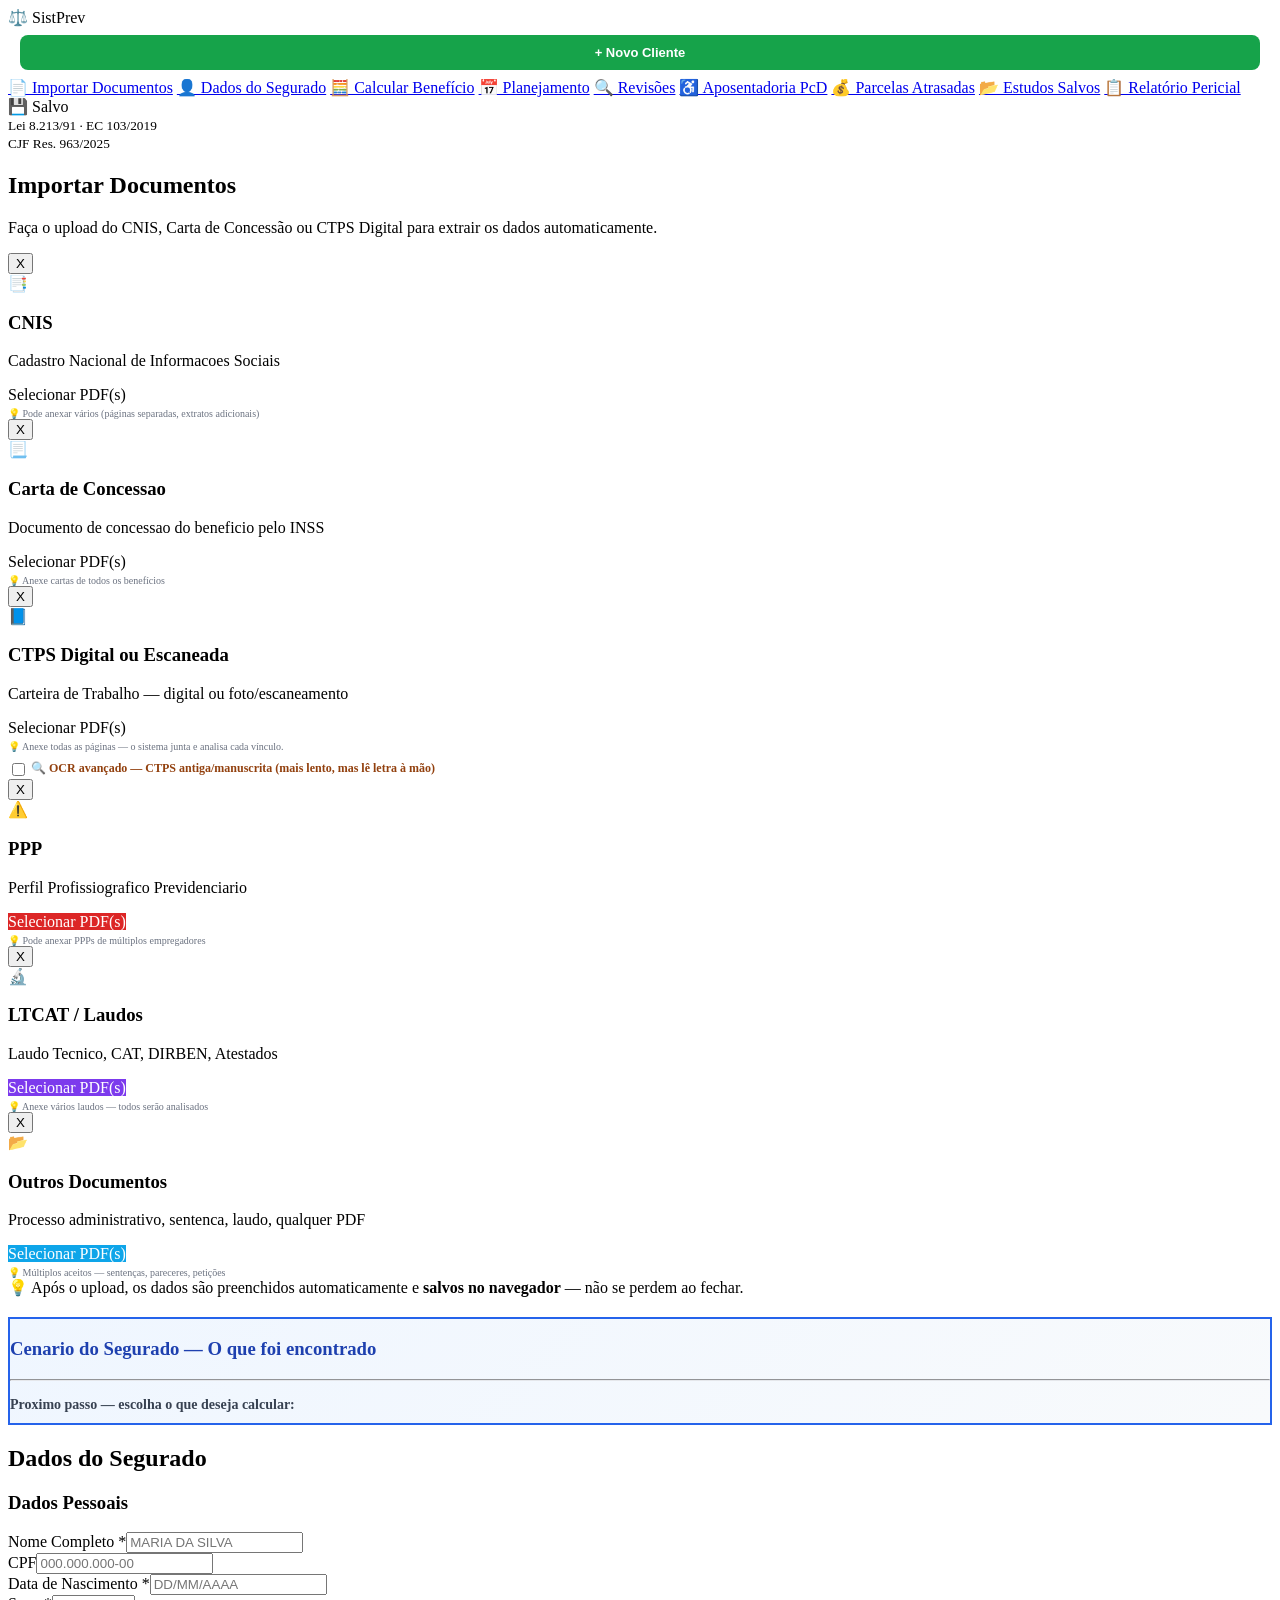
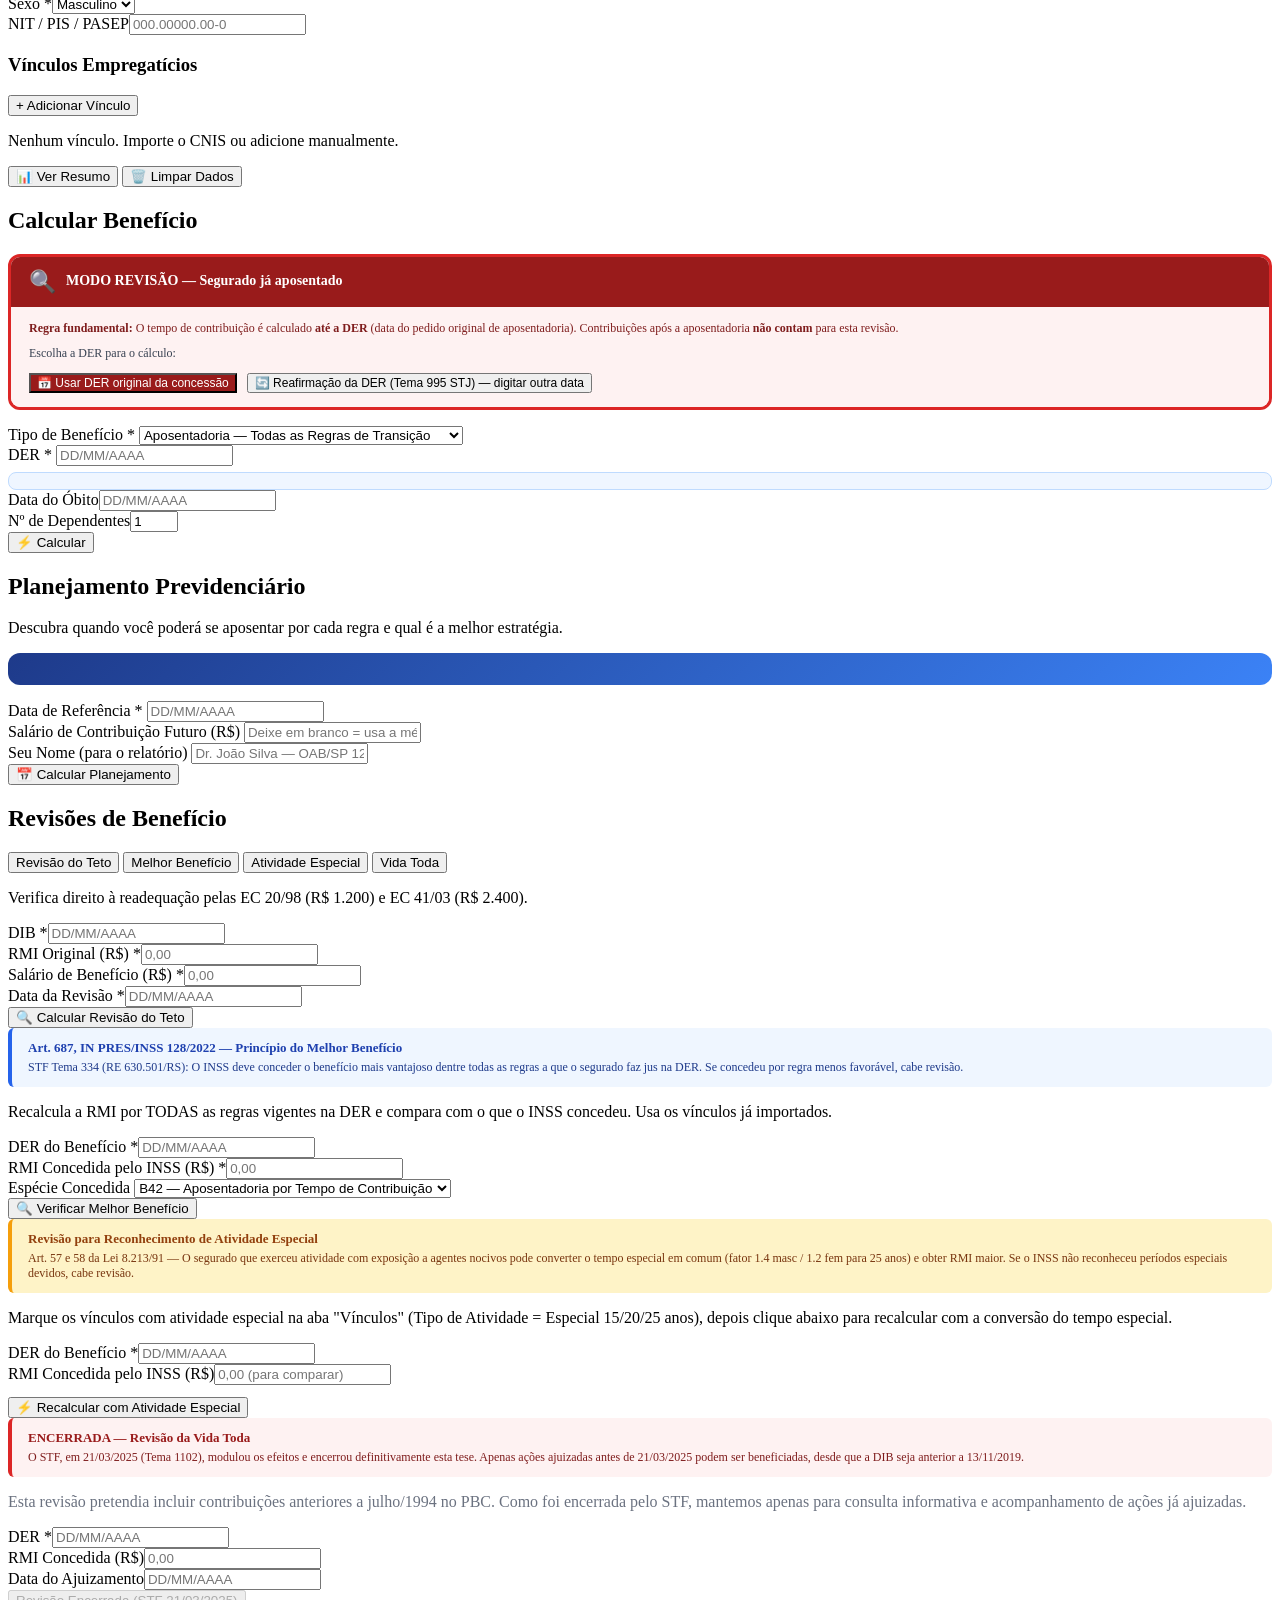
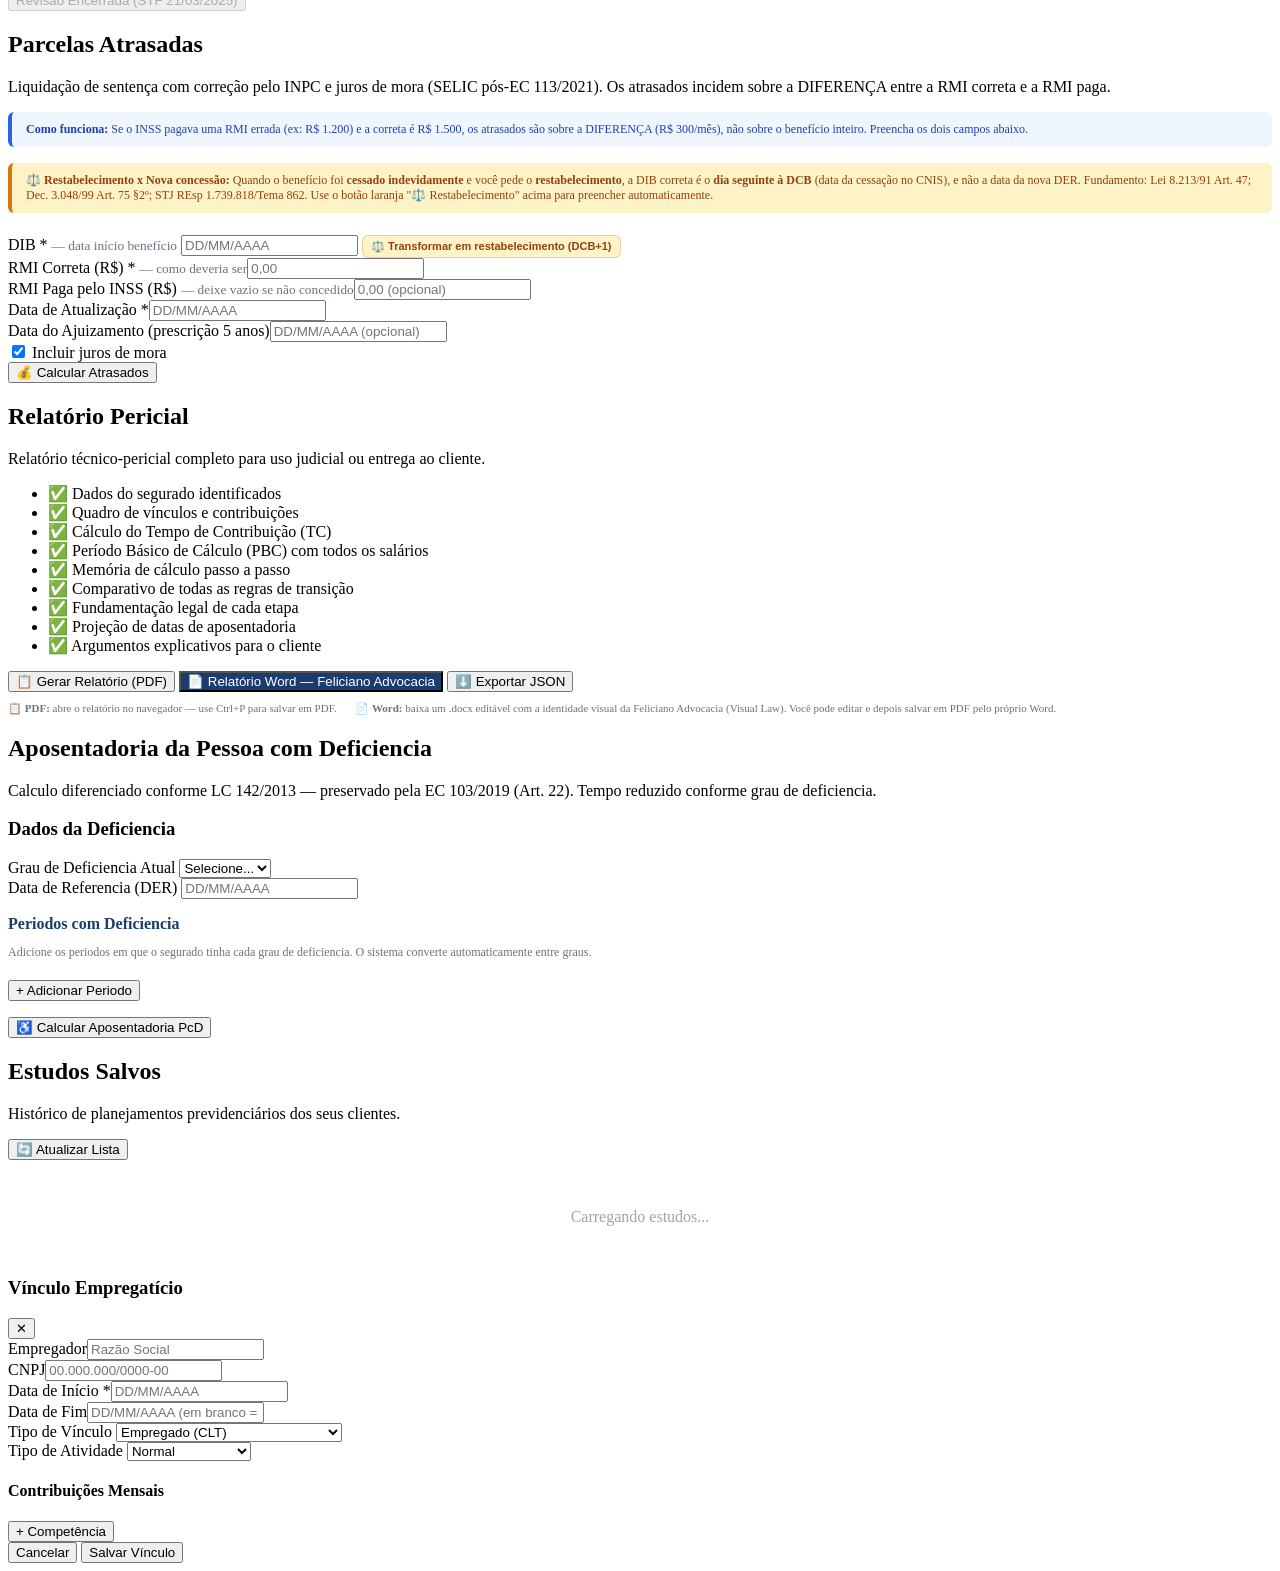
==== commit 4eb243c9: "wip: snapshot 04-05-2026" ====
--- a/frontend/index.html
+++ b/frontend/index.html
@@ -43,7 +43,8 @@
             <div class="upload-icon">📑</div>
             <h3>CNIS</h3>
             <p>Cadastro Nacional de Informacoes Sociais</p>
-            <label class="btn btn-primary upload-label">Selecionar PDF<input type="file" accept=".pdf,.jpg,.png" id="input-cnis" hidden /></label>
+            <label class="btn btn-primary upload-label">Selecionar PDF(s)<input type="file" accept=".pdf,.jpg,.png" id="input-cnis" multiple hidden /></label>
+            <small style="display:block;font-size:10px;color:#6b7280;margin-top:4px;">💡 Pode anexar vários (páginas separadas, extratos adicionais)</small>
             <div class="upload-status" id="status-cnis"></div>
           </div>
           <div class="upload-card" id="card-carta">
@@ -51,7 +52,8 @@
             <div class="upload-icon">📃</div>
             <h3>Carta de Concessao</h3>
             <p>Documento de concessao do beneficio pelo INSS</p>
-            <label class="btn btn-secondary upload-label">Selecionar PDF<input type="file" accept=".pdf,.jpg,.png" id="input-carta" hidden /></label>
+            <label class="btn btn-secondary upload-label">Selecionar PDF(s)<input type="file" accept=".pdf,.jpg,.png" id="input-carta" multiple hidden /></label>
+            <small style="display:block;font-size:10px;color:#6b7280;margin-top:4px;">💡 Anexe cartas de todos os benefícios</small>
             <div class="upload-status" id="status-carta"></div>
           </div>
           <div class="upload-card" id="card-ctps">
@@ -59,7 +61,11 @@
             <div class="upload-icon">📘</div>
             <h3>CTPS Digital ou Escaneada</h3>
             <p>Carteira de Trabalho — digital ou foto/escaneamento</p>
-            <label class="btn btn-secondary upload-label">Selecionar PDF<input type="file" accept=".pdf,.jpg,.png" id="input-ctps" hidden /></label>
+            <label class="btn btn-secondary upload-label">Selecionar PDF(s)<input type="file" accept=".pdf,.jpg,.png" id="input-ctps" multiple hidden /></label>
+            <small style="display:block;font-size:10px;color:#6b7280;margin-top:4px;">💡 Anexe todas as páginas — o sistema junta e analisa cada vínculo.</small>
+            <label style="display:block;margin-top:8px;font-size:12px;color:#92400e;font-weight:600;cursor:pointer;">
+              <input type="checkbox" id="ctps-ocr-forcado" style="vertical-align:middle;"/> 🔍 <strong>OCR avançado</strong> — CTPS antiga/manuscrita (mais lento, mas lê letra à mão)
+            </label>
             <div class="upload-status" id="status-ctps"></div>
           </div>
           <div class="upload-card" id="card-ppp">
@@ -67,7 +73,8 @@
             <div class="upload-icon">⚠️</div>
             <h3>PPP</h3>
             <p>Perfil Profissiografico Previdenciario</p>
-            <label class="btn btn-secondary upload-label" style="background:#dc2626;border-color:#dc2626;color:#fff;">Selecionar PDF<input type="file" accept=".pdf,.jpg,.png" id="input-ppp" hidden /></label>
+            <label class="btn btn-secondary upload-label" style="background:#dc2626;border-color:#dc2626;color:#fff;">Selecionar PDF(s)<input type="file" accept=".pdf,.jpg,.png" id="input-ppp" multiple hidden /></label>
+            <small style="display:block;font-size:10px;color:#6b7280;margin-top:4px;">💡 Pode anexar PPPs de múltiplos empregadores</small>
             <div class="upload-status" id="status-ppp"></div>
           </div>
           <div class="upload-card" id="card-ltcat">
@@ -75,7 +82,8 @@
             <div class="upload-icon">🔬</div>
             <h3>LTCAT / Laudos</h3>
             <p>Laudo Tecnico, CAT, DIRBEN, Atestados</p>
-            <label class="btn btn-secondary upload-label" style="background:#7c3aed;border-color:#7c3aed;color:#fff;">Selecionar PDF<input type="file" accept=".pdf,.jpg,.png" id="input-ltcat" hidden /></label>
+            <label class="btn btn-secondary upload-label" style="background:#7c3aed;border-color:#7c3aed;color:#fff;">Selecionar PDF(s)<input type="file" accept=".pdf,.jpg,.png" id="input-ltcat" multiple hidden /></label>
+            <small style="display:block;font-size:10px;color:#6b7280;margin-top:4px;">💡 Anexe vários laudos — todos serão analisados</small>
             <div class="upload-status" id="status-ltcat"></div>
           </div>
           <div class="upload-card" id="card-outros">
@@ -83,7 +91,8 @@
             <div class="upload-icon">📂</div>
             <h3>Outros Documentos</h3>
             <p>Processo administrativo, sentenca, laudo, qualquer PDF</p>
-            <label class="btn btn-secondary upload-label" style="background:#0ea5e9;border-color:#0ea5e9;color:#fff;">Selecionar PDF<input type="file" accept=".pdf,.jpg,.png" id="input-outros" hidden /></label>
+            <label class="btn btn-secondary upload-label" style="background:#0ea5e9;border-color:#0ea5e9;color:#fff;">Selecionar PDF(s)<input type="file" accept=".pdf,.jpg,.png" id="input-outros" multiple hidden /></label>
+            <small style="display:block;font-size:10px;color:#6b7280;margin-top:4px;">💡 Múltiplos aceitos — sentenças, pareceres, petições</small>
             <div class="upload-status" id="status-outros"></div>
           </div>
         </div>
@@ -267,6 +276,7 @@
               <div style="font-size:12px;color:#1e3a8a;margin-top:4px;">STF Tema 334 (RE 630.501/RS): O INSS deve conceder o benefício mais vantajoso dentre todas as regras a que o segurado faz jus na DER. Se concedeu por regra menos favorável, cabe revisão.</div>
             </div>
             <p class="card-desc">Recalcula a RMI por TODAS as regras vigentes na DER e compara com o que o INSS concedeu. Usa os vínculos já importados.</p>
+            <div id="rev-mb-sugestoes" style="margin-bottom:14px;"></div>
             <div class="form-grid">
               <div class="form-group"><label>DER do Benefício *</label><input type="text" id="rev-mb-der" placeholder="DD/MM/AAAA" maxlength="10" /></div>
               <div class="form-group"><label>RMI Concedida pelo INSS (R$) *</label><input type="text" id="rev-mb-rmi" placeholder="0,00" /></div>
@@ -295,6 +305,7 @@
               </div>
             </div>
             <p class="card-desc">Marque os vínculos com atividade especial na aba "Vínculos" (Tipo de Atividade = Especial 15/20/25 anos), depois clique abaixo para recalcular com a conversão do tempo especial.</p>
+            <div id="rev-esp-sugestoes" style="margin-bottom:14px;"></div>
             <div class="form-grid">
               <div class="form-group"><label>DER do Benefício *</label><input type="text" id="rev-esp-der" placeholder="DD/MM/AAAA" maxlength="10" /></div>
               <div class="form-group"><label>RMI Concedida pelo INSS (R$)</label><input type="text" id="rev-esp-rmi" placeholder="0,00 (para comparar)" /></div>
@@ -334,8 +345,16 @@
           <div style="background:#eff6ff;border-left:4px solid #2563eb;padding:10px 14px;border-radius:6px;margin-bottom:16px;font-size:12px;color:#1e40af;">
             <strong>Como funciona:</strong> Se o INSS pagava uma RMI errada (ex: R$ 1.200) e a correta é R$ 1.500, os atrasados são sobre a DIFERENÇA (R$ 300/mês), não sobre o benefício inteiro. Preencha os dois campos abaixo.
           </div>
+          <div style="background:#fef3c7;border-left:4px solid #d97706;padding:10px 14px;border-radius:6px;margin-bottom:16px;font-size:12px;color:#92400e;">
+            <strong>⚖️ Restabelecimento x Nova concessão:</strong> Quando o benefício foi <strong>cessado indevidamente</strong> e você pede o <strong>restabelecimento</strong>, a DIB correta é o <strong>dia seguinte à DCB</strong> (data da cessação no CNIS), e não a data da nova DER. Fundamento: Lei 8.213/91 Art. 47; Dec. 3.048/99 Art. 75 §2º; STJ REsp 1.739.818/Tema 862. Use o botão laranja "⚖️ Restabelecimento" acima para preencher automaticamente.
+          </div>
+          <div id="at-sugestoes" style="margin-bottom:14px;"></div>
           <div class="form-grid">
-            <div class="form-group"><label>DIB *</label><input type="text" id="at-dib" placeholder="DD/MM/AAAA" maxlength="10" /></div>
+            <div class="form-group">
+              <label>DIB * <small style="color:#6b7280">— data início benefício</small></label>
+              <input type="text" id="at-dib" placeholder="DD/MM/AAAA" maxlength="10" />
+              <button type="button" id="btn-restab-dib" onclick="aplicarRestabelecimento()" style="margin-top:6px;background:#fef3c7;color:#92400e;border:1px solid #92400e33;border-radius:6px;padding:4px 8px;font-size:11px;font-weight:600;cursor:pointer;" title="Se você digitou a DCB (data de cessação), clique aqui para transformar em DIB de restabelecimento (DCB + 1 dia). Fundamento: Art. 75 §2º Dec. 3.048/99.">⚖️ Transformar em restabelecimento (DCB+1)</button>
+            </div>
             <div class="form-group"><label>RMI Correta (R$) * <small style="color:#6b7280">— como deveria ser</small></label><input type="text" id="at-rmi" placeholder="0,00" /></div>
             <div class="form-group"><label>RMI Paga pelo INSS (R$) <small style="color:#6b7280">— deixe vazio se não concedido</small></label><input type="text" id="at-rmi-paga" placeholder="0,00 (opcional)" /></div>
             <div class="form-group"><label>Data de Atualização *</label><input type="text" id="at-atualizacao" placeholder="DD/MM/AAAA" maxlength="10" /></div>
@@ -365,8 +384,13 @@
           </ul>
           <div class="actions-row">
             <button class="btn btn-primary btn-lg" id="btn-gerar-relatorio">📋 Gerar Relatório (PDF)</button>
+            <button class="btn btn-lg" id="btn-relatorio-docx-pericial" style="background:#1a3c6e;color:#fff;">📄 Relatório Word — Feliciano Advocacia</button>
             <button class="btn btn-secondary" id="btn-exportar-json">⬇️ Exportar JSON</button>
           </div>
+          <p style="font-size:11px;color:#6b7280;margin-top:10px;">
+            <strong>📋 PDF:</strong> abre o relatório no navegador — use Ctrl+P para salvar em PDF.
+            <strong style="margin-left:16px;">📄 Word:</strong> baixa um .docx editável com a identidade visual da Feliciano Advocacia (Visual Law). Você pode editar e depois salvar em PDF pelo próprio Word.
+          </p>
         </div>
         <div id="preview-relatorio" class="hidden"></div>
       </section>
@@ -471,6 +495,6 @@
   </div>
 
   <div class="toast-container" id="toast-container"></div>
-  <script src="/static/js/app.js"></script>
+  <script src="/static/js/app.js?v=multifile20260419d"></script>
 </body>
 </html>
